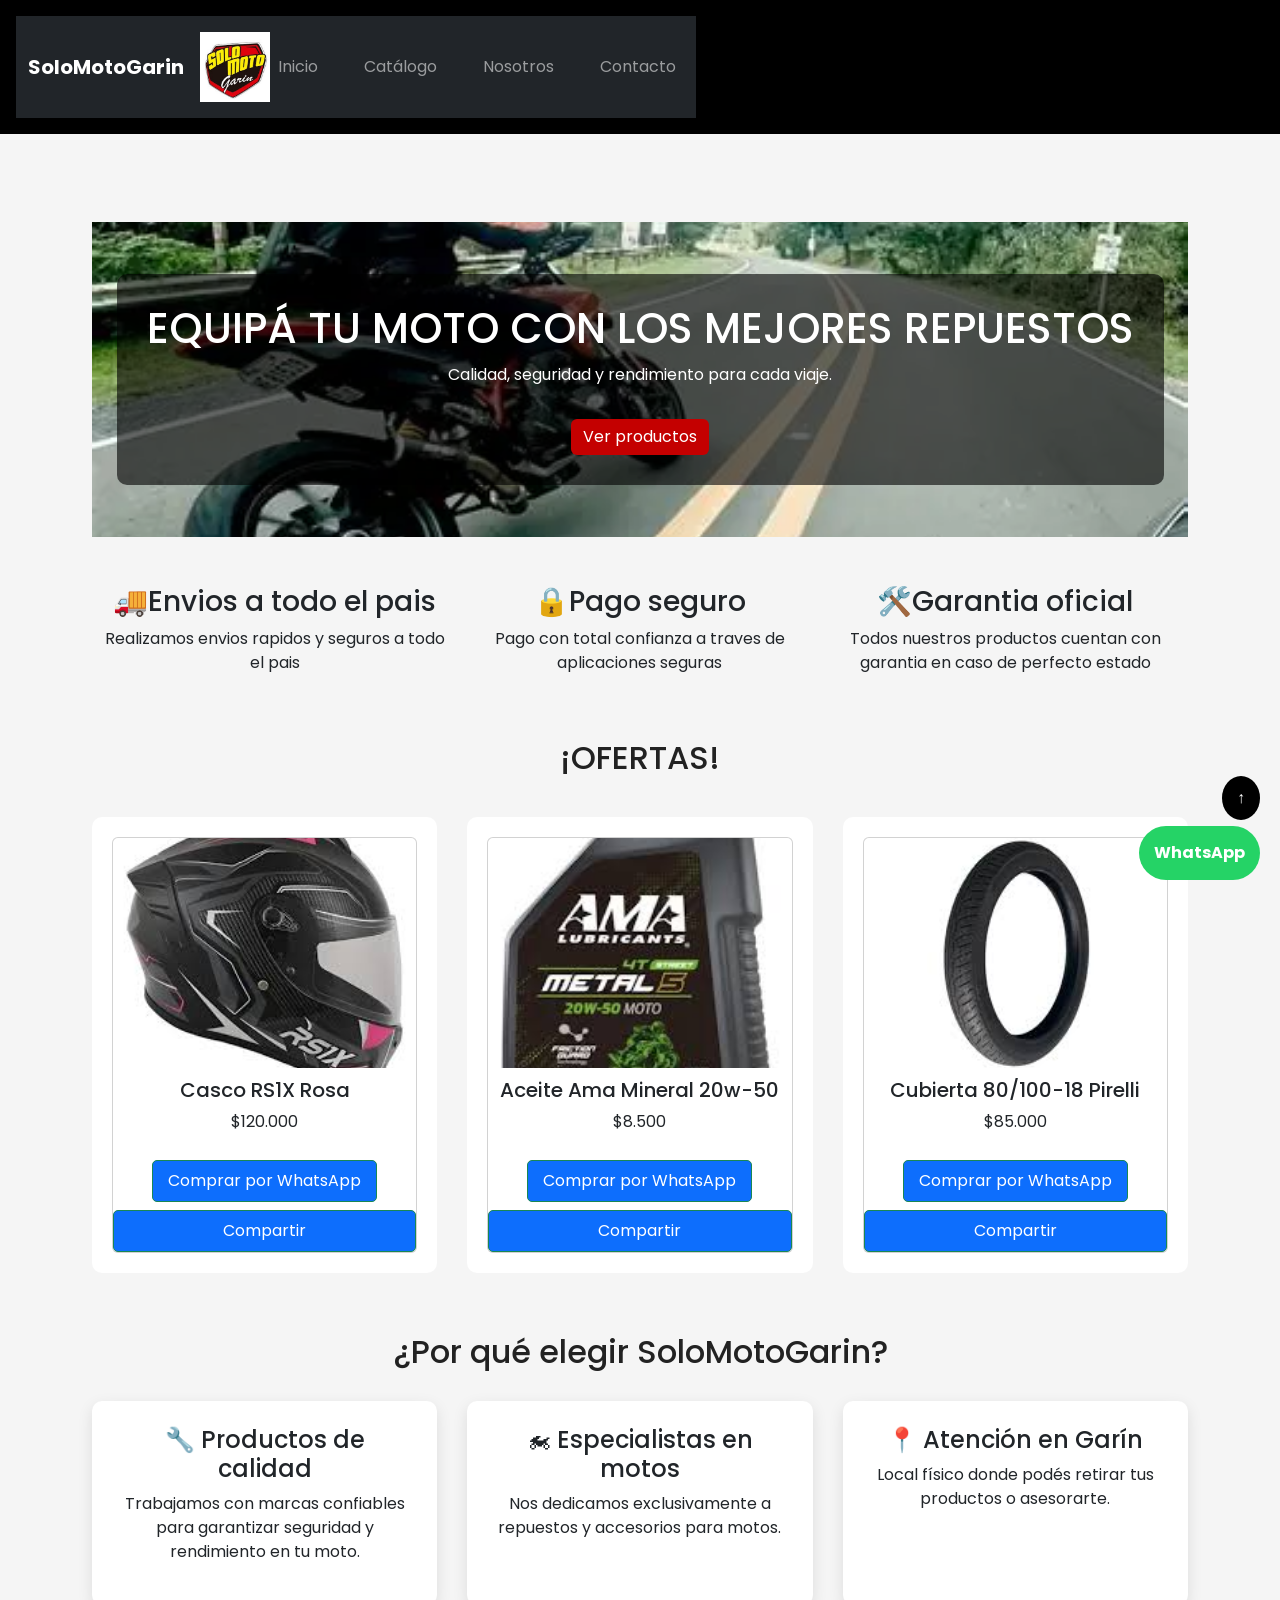
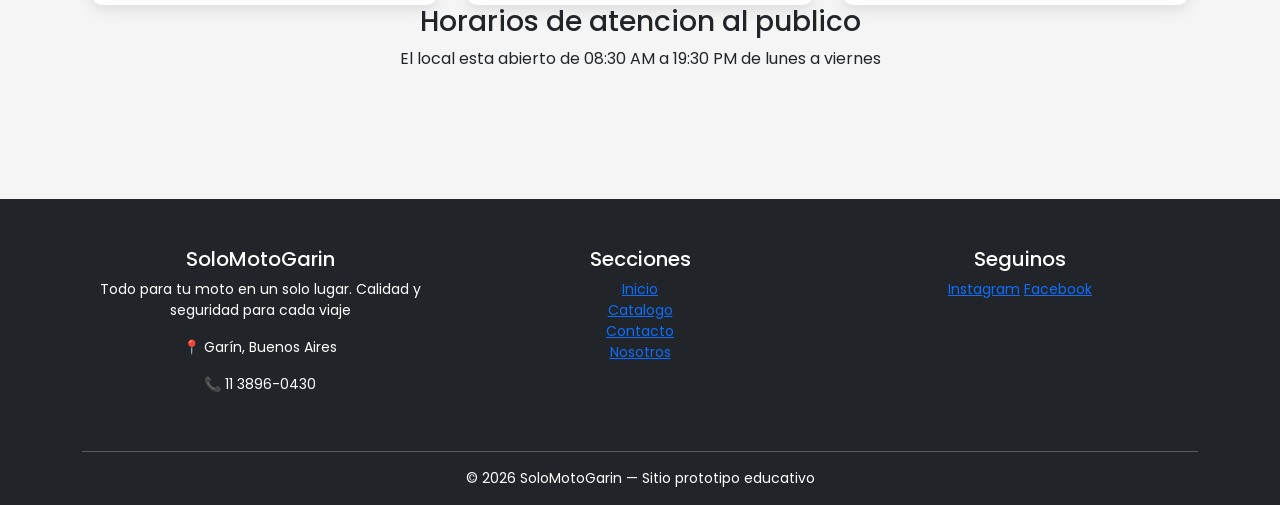
==== index.html @ 8ef8b7f5 "arreglos" ====
<!--parte principal de un html-->
<!DOCTYPE html>
<html lang="es">

<head>
    
    <meta charset="UTF-8">
    <meta name="viewport" content="width=device-width, initial-scale=1.0">
    
    <!--bootstrap-->
    <link href="https://cdn.jsdelivr.net/npm/bootstrap@5.3.2/dist/css/bootstrap.min.css" rel="stylesheet">
    
    <!--css propio-->
    <link rel="stylesheet" href="./css/styles.css">
    
    <!--nombre y logo del sitio-->
    <title>SoloMotoGarin</title>
    <link rel="icon" href="./img/logo.jfif">

    <!--estos comandos hacen que cuando alguien comparta el link se vean detalles de la pagina-->
    <meta property="og:title" content="SoloMotoGarin - Repuestos para motos">
    <meta property="og:description" content="Cascos, cubiertas, aceites y accesorios para motos">
    <meta property="og:image" content="https://nicolasguirin.github.io/solomotogarin-web/img/casco-rs11x.jfif">
    <meta property="og:url" content="https://nicolasguirin.github.io/solomotogarin-web/">
    <meta property="og:type" content="website">

    <link href="https://fonts.googleapis.com/css2?family=Poppins:wght@300;400;600&display=swap" rel="stylesheet">

</head>

<!--todo el contenido que va a estar dentro de la pagina, sacando las partes principales-->
<body>
    
    <!--barra principal de la pagina-->
    <header class="text-center p-3">
        
        <nav class="navbar navbar-expand-lg navbar-dark bg-dark">
            <div class="container">
                <a class="navbar-brand" href="./index.html">SoloMotoGarin</a>
                <img class="img-fluid my-2" id="logo"  src="./img/logo.jfif" alt="Logo de SoloMotoGarin">

                <button class="navbar-toggler" type="button" data-bs-toggle="collapse" data-bs-target="#menu">
                    <span class="navbar-toggler-icon"></span>
                </button>

                <div class="collapse navbar-collapse" id="menu">
                    <ul class="navbar-nav ms-auto">
                        <li class="nav-item"><a class="nav-link" href="./index.html">Inicio</a></li>
                        <li class="nav-item"><a class="nav-link" href="./pages/catalogo.html">Catálogo</a></li>
                        <li class="nav-item"><a class="nav-link" href="./pages/acercadenosotros.html">Nosotros</a></li>
                        <li class="nav-item"><a class="nav-link" href="./pages/contacto.html">Contacto</a></li>
                    </ul>
                </div>
            </div>
        </nav>

    </header>

    <!--la seccion interactiva, de mayor importancia-->
    <main>    
        
        <section class="container my-5 text-center">
        
            <!--una especie de banner para mayor estetica-->
            <section class="hero">

                <div class="hero-content text-center">
                    <!--texto dentro del banner-->
                    <h1>Equipá tu moto con los mejores repuestos</h1>
                    <p>Calidad, seguridad y rendimiento para cada viaje.</p>
                    <!--boton interactivo dentro del banner-->
                    <a href="./pages/catalogo.html" class="btn btn-primary mt-3">
                        Ver productos
                    </a>
                </div>

        </section>

        <!--leyes del comercio, si se podria decir asi-->
        <section class="beneficios py-5">
                    
            <div class="container">
                        
                <div class="row text-center">

                    <!--Beneficio 1-->
                    <article class="col-md-4">

                        <h3>🚚Envios a todo el pais</h3>
                        <p>Realizamos envios rapidos y seguros a todo el pais</p>

                    </article>

                    <!--Beneficio 2-->
                    <article class="col-md-4">

                        <h3>🔒Pago seguro</h3>
                        <p>Pago con total confianza a traves de aplicaciones seguras</p>

                    </article>

                    <!--Beneficio 3-->
                    <article class="col-md-4">

                        <h3>🛠️Garantia oficial</h3>
                        <p>Todos nuestros productos cuentan con garantia en caso de perfecto estado</p>

                    </article>

                 </div>

            </div>

        </section>

        <!--productos destacados del comercio-->
        <h2>¡OFERTAS!</h2>

        <div class="productos">

            <!--articulo 1-->
            <article class="producto">
                    
                <div class="card">
                    <!--imagen del producto-->
                    <img src="./img/casco.jfif" alt="Casco RS1X ROSA" loading="lazy">
                    
                    <div>
                        <!--nombre del producto-->
                        <h5>Casco RS1X Rosa</h5>
                        <!--precio del producto-->
                        <p>$120.000</p>
                        <!--boton para comprar-->
                        <a href="https://wa.me/5491138960430?text=Hola%20quiero%20comprar%20el%20casco%20RS11X" class="btn btn-success">Comprar por WhatsApp</a>
                        <a href="https://wa.me/?text=Mira este producto https://nicolasguirin.github.io/solomotogarin-web" class="btn btn-success w-100 mt-2">
                            Compartir
                        </a>
                    </div>
                    
                </div>

            </article>

            <!--Articulo 2-->
            <article class="producto">
                    
                <div class="card">
                    <img src="./img/aceite-ama.jfif" alt="aceite ama 20w-50" loading="lazy">
                    
                    <div>
                        <h5>Aceite Ama Mineral 20w-50</h5>
                        <p>$8.500</p>
                        <a href="https://wa.me/5491138960430?text=Hola%20quiero%20comprar%20el%20aceite%20Ama%20mineral%2020w-50" class="btn btn-success">Comprar por WhatsApp</a>
                        <a href="https://wa.me/?text=Mira este producto https://nicolasguirin.github.io/solomotogarin-web" class="btn btn-success w-100 mt-2">
                            Compartir
                        </a>    
                    </div>
                
                </div>

            </article>

            <!--Articulo 3-->
            <article class="producto">
                    
                <div class="card">
                    <img src="./img/cubierta-80-100-18-pirelli.jfif" alt="Cubierta 80/100-18 Pirelli" loading="lazy">
                    
                    <div>
                        <h5>Cubierta 80/100-18 Pirelli</h5>
                        <p>$85.000</p>
                        <a href="https://wa.me/5491138960430?text=Hola%20quiero%20comprar%20la%20cubierta%2080/100-18%20Pirelli" class="btn btn-success">Comprar por WhatsApp</a>
                        <a href="https://wa.me/?text=Mira este producto https://nicolasguirin.github.io/solomotogarin-web" class="btn btn-success w-100 mt-2">
                            Compartir
                        </a>                        
                    </div>

                </div>

            </article>

        </div>

        <section class="ventajas">

            <h2 class="text-center mb-4">¿Por qué elegir SoloMotoGarin?</h2>

            <div class="grid-ventajas">

                <div class="ventaja">
                    <h4>🔧 Productos de calidad</h4>
                    <p>Trabajamos con marcas confiables para garantizar seguridad y rendimiento en tu moto.</p>
                </div>

                <div class="ventaja"><h4>🏍 Especialistas en motos</h4>
                    <p>Nos dedicamos exclusivamente a repuestos y accesorios para motos.</p>
                </div>

                <div class="ventaja">

                    <h4>📍 Atención en Garín</h4>

                    <p>Local físico donde podés retirar tus productos o asesorarte.</p>

                </div>


            </div>


        </section>
            
        <!--seccion de texto-->
        <aside>

            <h3>Horarios de atencion al publico</h3>
            <p>El local esta abierto de 08:30 AM a 19:30 PM de lunes a viernes</p>
        
        </aside>
    
    </main>

    <!--pie de la pagina-->
    <footer class="bg-dark text-white pt-5 pb-3">

        <div class="container">

            <div class="row">

                <!--Marca-->
                <article class="col-md-4 mb-4">

                    <h5>SoloMotoGarin</h5>
                    <p>Todo para tu moto en un solo lugar. Calidad y seguridad para cada viaje</p>
                    <p>📍 Garín, Buenos Aires</p>
                    <p>📞 11 3896-0430</p>

                </article>

                <!--menu de navegacion en el pie de pagina-->
                <article class="col-md-4 mb-4">

                    <h5>Secciones</h5>
                    <ul class="list-unstyled">

                        <li><a href="./index.html" class="footer-link">Inicio</a></li>
                        <li><a href="./pages/catalogo.html" class="footer-link">Catalogo</a></li>
                        <li><a href="./pages/contacto.html" class="footer-link">Contacto</a></li>
                        <li><a href="./pages/acercadenosotros.html" class="footer-link">Nosotros</a></li>

                    </ul>

                </article>

                <!--Redes sociales-->
                <article class="col-md-4 mb-4">

                    <h5>Seguinos</h5>
                    <a href="https://www.instagram.com/solomotogarin/" class="footer-link" title="Visitar Instagram de SoloMotoGarin">Instagram</a>
                    <a href="https://www.facebook.com/SoloMotoGarin/" class="footer-link" title="Visitar Facebook de SoloMotoGarin">Facebook</a>

                </article>

            </div>

            <!--linea que separa el pie de pagina de los "derechos de autor", digamos de alguna forma-->
            <hr>

            <p class="text-center mb-0">© 2026 SoloMotoGarin — Sitio prototipo educativo</p>

        </div>

    </footer>

    <!--una biblioteca de animaciones-->
    <script src="https://cdn.jsdelivr.net/npm/bootstrap@5.3.2/dist/js/bootstrap.bundle.min.js"></script>

</body>

    <!--boton de whatsApp-->
    <a href="https://wa.me/5491138960430?text=Hola!%20Quiero%20consultar%20por%20productos" 
        style="position:fixed;bottom:20px;right:20px;background:#25D366;color:white;padding:15px;border-radius:50px;text-decoration:none;font-weight:bold;">
        WhatsApp
    </a>

    <!--flecha para volver al inicio-->
    <a href="#" style="position:fixed;bottom:80px;right:20px;background:black;color:white;padding:10px 15px;border-radius:50%;text-decoration:none;">
        ↑
    </a>

</html>
---- css/styles.css ----
*{
    margin:0;
    padding:0;
    box-sizing:border-box;
}

body{
    font-family:Arial, Helvetica, sans-serif;
    background:#f5f5f5;
}


/* HEADER */

header{
    display:flex;
    align-items:center;
    justify-content:space-between;
    padding:20px 60px;
    background:black;
    text-align: center;
}

#logo{
width:70px;
height:auto;
}


/* MENU */

nav ul{
    display:flex;
    gap:30px;
    list-style:none;
}

nav a{
    color:white;
    text-decoration:none;
    font-weight:bold;
}


/* HERO */

.hero {
    height: 35vh;
    background-image: url("../img/moto-en-ruta2.webp");
    background-size: cover;
    background-position: center;
    display: flex;
    align-items: center;
    justify-content: center;
    color: white;
    text-align: center;
}

.hero-content {
    background-color: rgba(0, 0, 0, 0.6);
    padding: 30px;
    border-radius: 10px;
}


/* CONTENEDOR */

main{
    max-width:1200px;
    margin:auto;
    padding:40px;
}


/* PRODUCTOS INICIO */

.productos{
    display:grid;
    grid-template-columns:repeat(3,1fr);
    gap:30px;
    margin-top:40px;
}

.producto{
    background:white;
    padding:20px;
    border-radius:10px;
    text-align:center;
}

.producto img{
    width:100%;
    height:200px;
    object-fit:cover;
    border-radius:10px;
}

.producto h5{
margin-top:10px;
}

.producto a{
display:inline-block;
margin-top:10px;
padding:8px 15px;
background:#0d6efd;
color:white;
text-decoration:none;
border-radius:5px;
}
/* CATALOGO */

.catalogo{
    display:grid;
    grid-template-columns:repeat(3,1fr);
    gap:30px;
}

.grid-productos{
display:grid;
grid-template-columns:repeat(3,1fr);
gap:30px;
margin-top:40px;
}

.grid-productos article{
max-width:300px;
margin:auto;
}

.catalogo img{
    width:100%;
    height:220px;
    object-fit:cover;
    border-radius:10px;
}


/* FORMULARIO */

form{
    max-width:500px;
    margin:auto;
    display:flex;
    flex-direction:column;
    gap:15px;
}

input, textarea{
    padding:10px;
    font-size:16px;
}


/* FOOTER */

footer{
    background:black;
    color:white;
    text-align:center;
    padding:20px;
    margin-top:40px;
    font-size:14px;
}


/* RESPONSIVE */

@media(max-width:768px){

.productos{
    grid-template-columns:1fr;
}

.catalogo{
    grid-template-columns:1fr;
}

.grid-productos{
grid-template-columns:1fr;
}

header{
    flex-direction:column;
    gap:10px;
}

}

aside{
    text-align: center;
}

.card img{
height:230px;
object-fit:cover;
}

h1{
color:white;
font-size:42px;
text-transform:uppercase;
}

img{
max-width:100%;
display:block;
}

.card{
transition: transform 0.3s ease, box-shadow 0.3s ease;
}

.card:hover{
transform: translateY(-5px);
box-shadow: 0 10px 20px rgba(0,0,0,0.2);
}

html{
scroll-behavior:smooth;
}

.card:hover{
transform: translateY(-5px);
}

.ventajas{
margin-top:60px;
}

.grid-ventajas{
display:grid;
grid-template-columns:repeat(3,1fr);
gap:30px;
margin-top:30px;
}

.ventaja{
background:white;
padding:25px;
border-radius:10px;
text-align:center;
box-shadow:0 5px 15px rgba(0,0,0,0.1);
}

.btn-primary{
background:#c40000;
border:none;
}

.btn-primary:hover{
background:#a30000;
}

h2{
color:#222;
}

footer{
background:#111;
}

body{
font-family:'Poppins', sans-serif;
}
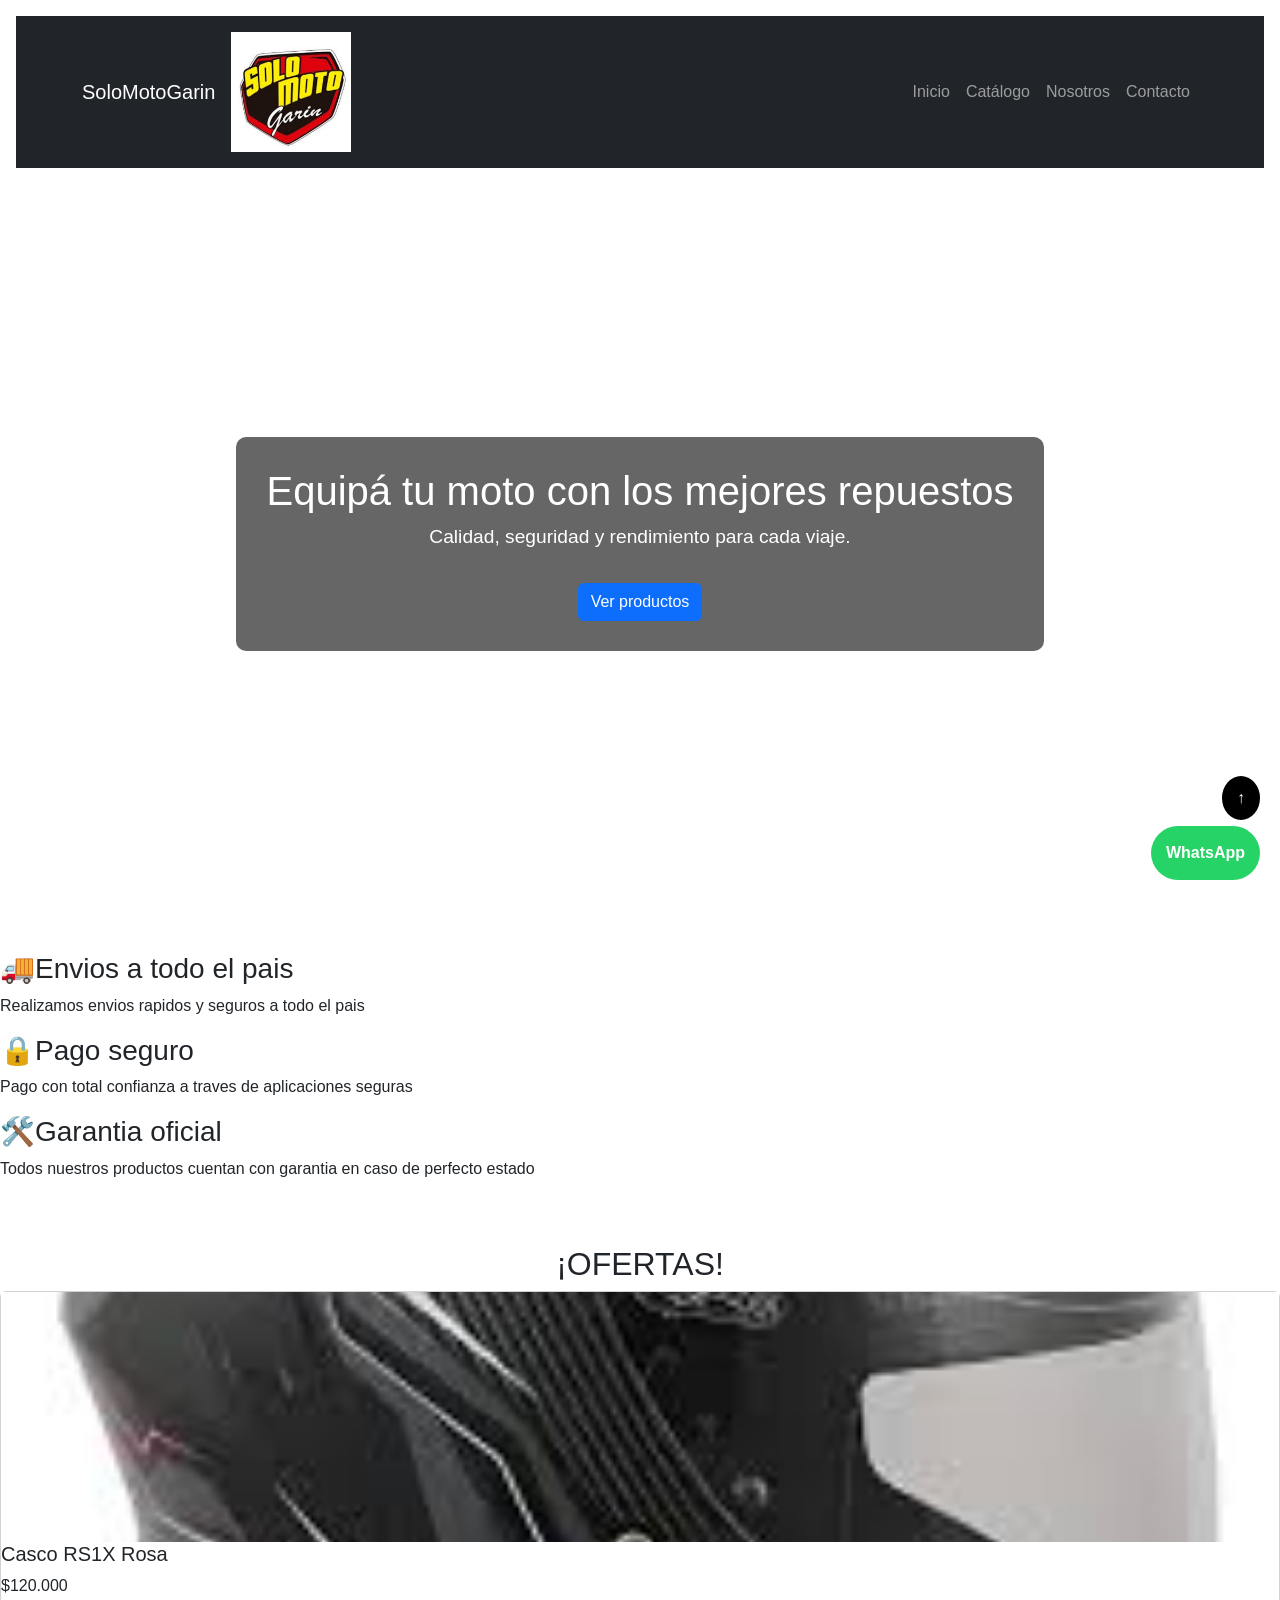
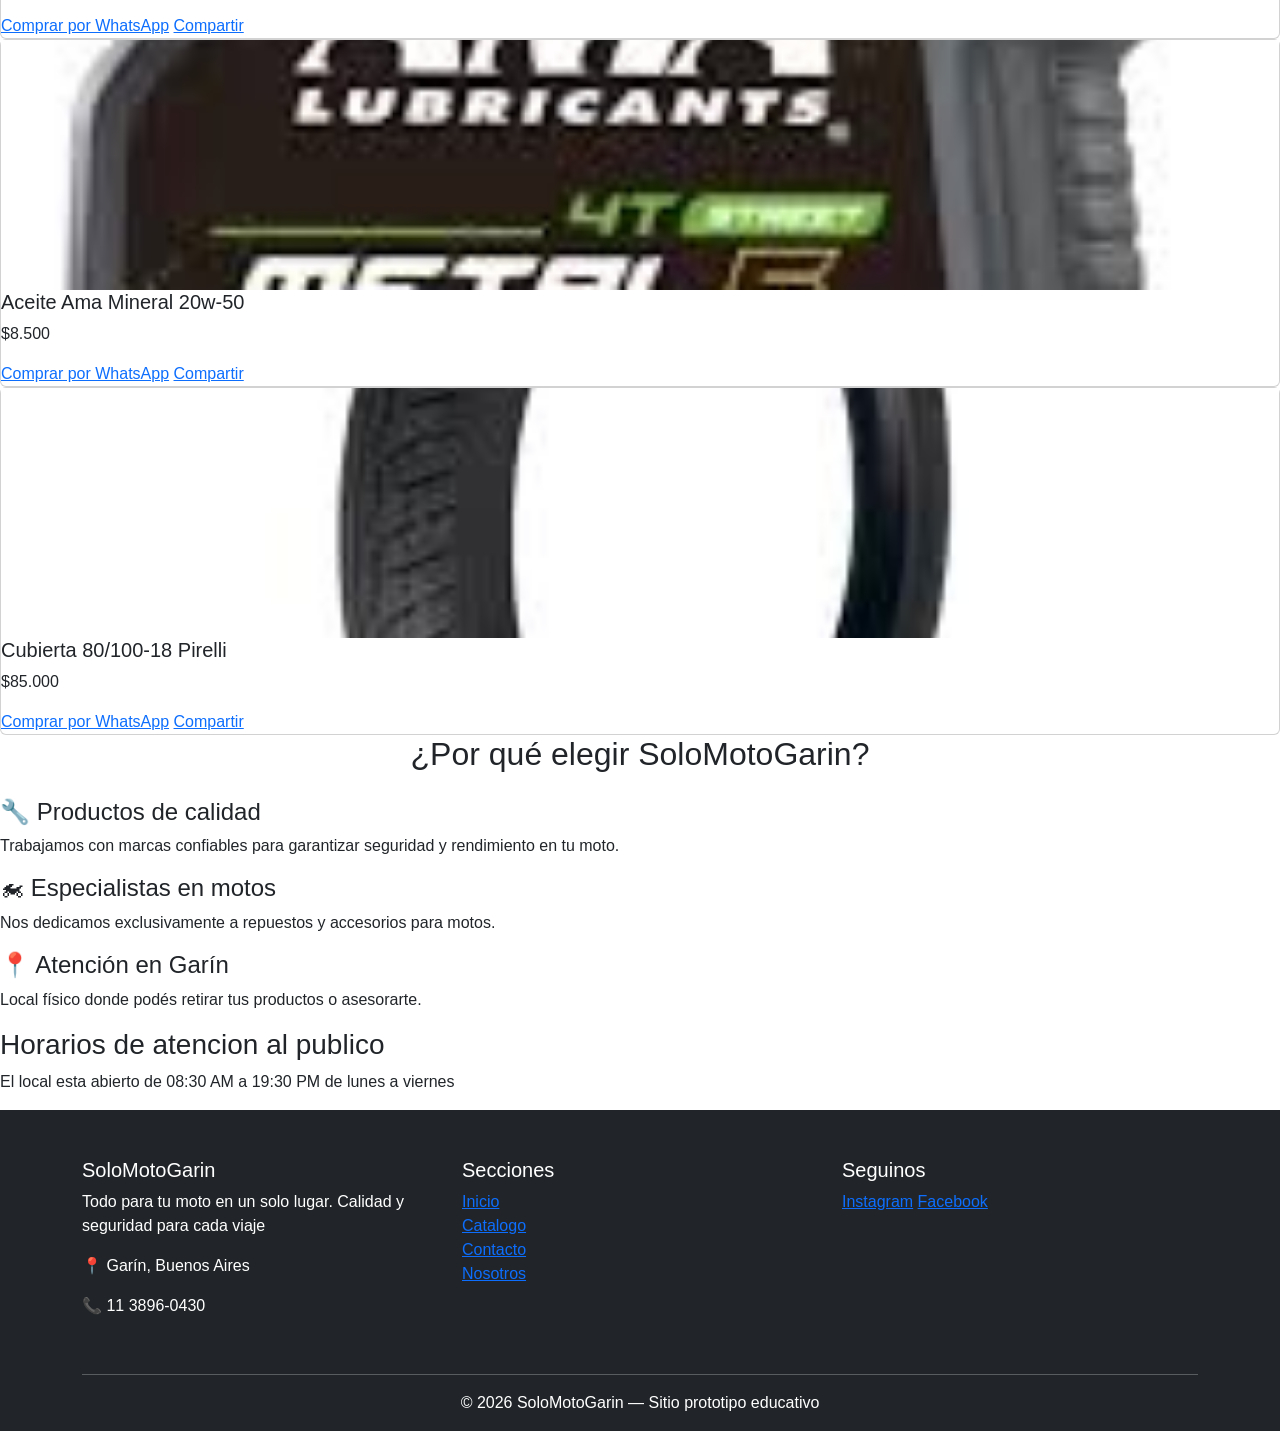
==== commit 7a5ad8e4: "fix bootstrap y css" ====
--- a/index.html
+++ b/index.html
@@ -11,7 +11,7 @@
     <link href="https://cdn.jsdelivr.net/npm/bootstrap@5.3.2/dist/css/bootstrap.min.css" rel="stylesheet">
     
     <!--css propio-->
-    <link rel="stylesheet" href="./css/styles.css">
+    <link rel="stylesheet" href="./scss/main.css">
     
     <!--nombre y logo del sitio-->
     <title>SoloMotoGarin</title>
@@ -59,7 +59,7 @@
     <!--la seccion interactiva, de mayor importancia-->
     <main>    
         
-        <section class="container my-5 text-center">
+        <section class="contenedor">
         
             <!--una especie de banner para mayor estetica-->
             <section class="hero">
@@ -79,12 +79,12 @@
         <!--leyes del comercio, si se podria decir asi-->
         <section class="beneficios py-5">
                     
-            <div class="container">
+            <div>
                         
-                <div class="row text-center">
+                <div class="grid-3">
 
                     <!--Beneficio 1-->
-                    <article class="col-md-4">
+                    <article>
 
                         <h3>🚚Envios a todo el pais</h3>
                         <p>Realizamos envios rapidos y seguros a todo el pais</p>
@@ -92,7 +92,7 @@
                     </article>
 
                     <!--Beneficio 2-->
-                    <article class="col-md-4">
+                    <article>
 
                         <h3>🔒Pago seguro</h3>
                         <p>Pago con total confianza a traves de aplicaciones seguras</p>
@@ -100,7 +100,7 @@
                     </article>
 
                     <!--Beneficio 3-->
-                    <article class="col-md-4">
+                    <article>
 
                         <h3>🛠️Garantia oficial</h3>
                         <p>Todos nuestros productos cuentan con garantia en caso de perfecto estado</p>
@@ -131,8 +131,8 @@
                         <!--precio del producto-->
                         <p>$120.000</p>
                         <!--boton para comprar-->
-                        <a href="https://wa.me/5491138960430?text=Hola%20quiero%20comprar%20el%20casco%20RS11X" class="btn btn-success">Comprar por WhatsApp</a>
-                        <a href="https://wa.me/?text=Mira este producto https://nicolasguirin.github.io/solomotogarin-web" class="btn btn-success w-100 mt-2">
+                        <a href="https://wa.me/5491138960430?text=Hola%20quiero%20comprar%20el%20casco%20RS11X" class="boton">Comprar por WhatsApp</a>
+                        <a href="https://wa.me/?text=Mira este producto https://nicolasguirin.github.io/solomotogarin-web" class="boton">
                             Compartir
                         </a>
                     </div>
@@ -150,8 +150,8 @@
                     <div>
                         <h5>Aceite Ama Mineral 20w-50</h5>
                         <p>$8.500</p>
-                        <a href="https://wa.me/5491138960430?text=Hola%20quiero%20comprar%20el%20aceite%20Ama%20mineral%2020w-50" class="btn btn-success">Comprar por WhatsApp</a>
-                        <a href="https://wa.me/?text=Mira este producto https://nicolasguirin.github.io/solomotogarin-web" class="btn btn-success w-100 mt-2">
+                        <a href="https://wa.me/5491138960430?text=Hola%20quiero%20comprar%20el%20aceite%20Ama%20mineral%2020w-50" class="boton">Comprar por WhatsApp</a>
+                        <a href="https://wa.me/?text=Mira este producto https://nicolasguirin.github.io/solomotogarin-web" class="boton">
                             Compartir
                         </a>    
                     </div>
@@ -169,8 +169,8 @@
                     <div>
                         <h5>Cubierta 80/100-18 Pirelli</h5>
                         <p>$85.000</p>
-                        <a href="https://wa.me/5491138960430?text=Hola%20quiero%20comprar%20la%20cubierta%2080/100-18%20Pirelli" class="btn btn-success">Comprar por WhatsApp</a>
-                        <a href="https://wa.me/?text=Mira este producto https://nicolasguirin.github.io/solomotogarin-web" class="btn btn-success w-100 mt-2">
+                        <a href="https://wa.me/5491138960430?text=Hola%20quiero%20comprar%20la%20cubierta%2080/100-18%20Pirelli" class="boton">Comprar por WhatsApp</a>
+                        <a href="https://wa.me/?text=Mira este producto https://nicolasguirin.github.io/solomotogarin-web" class="boton">
                             Compartir
                         </a>                        
                     </div>
--- a/scss/main.css
+++ b/scss/main.css
@@ -0,0 +1,64 @@
+@media (max-width: 768px) {
+  .hero {
+    height: auto;
+    padding: 60px 20px;
+  }
+}
+.hero {
+  height: 80vh;
+  background-size: cover;
+  background-position: center;
+  color: white;
+  display: flex;
+  justify-content: center;
+  align-items: center;
+  text-align: center;
+}
+.hero .hero-content {
+  background: rgba(0, 0, 0, 0.6);
+  padding: 30px;
+  border-radius: 10px;
+}
+.hero .hero-content h2 {
+  font-size: 2rem;
+}
+.hero .hero-content p {
+  font-size: 1.2rem;
+}
+
+.card {
+  transition: transform 0.3s ease;
+}
+.card:hover {
+  transform: scale(1.05);
+}
+.card img {
+  height: 250px;
+  -o-object-fit: cover;
+     object-fit: cover;
+}
+
+.footer {
+  font-size: 10px;
+}
+.footer a {
+  color: #ccc;
+  text-decoration: none;
+}
+.footer a:hover {
+  color: white;
+}
+
+body {
+  font-family: "Arial", sans-serif;
+}
+
+h2 {
+  text-align: center;
+}
+
+#logo {
+  display: block;
+  margin: 0 auto;
+  max-width: 120px;
+}/*# sourceMappingURL=main.css.map */
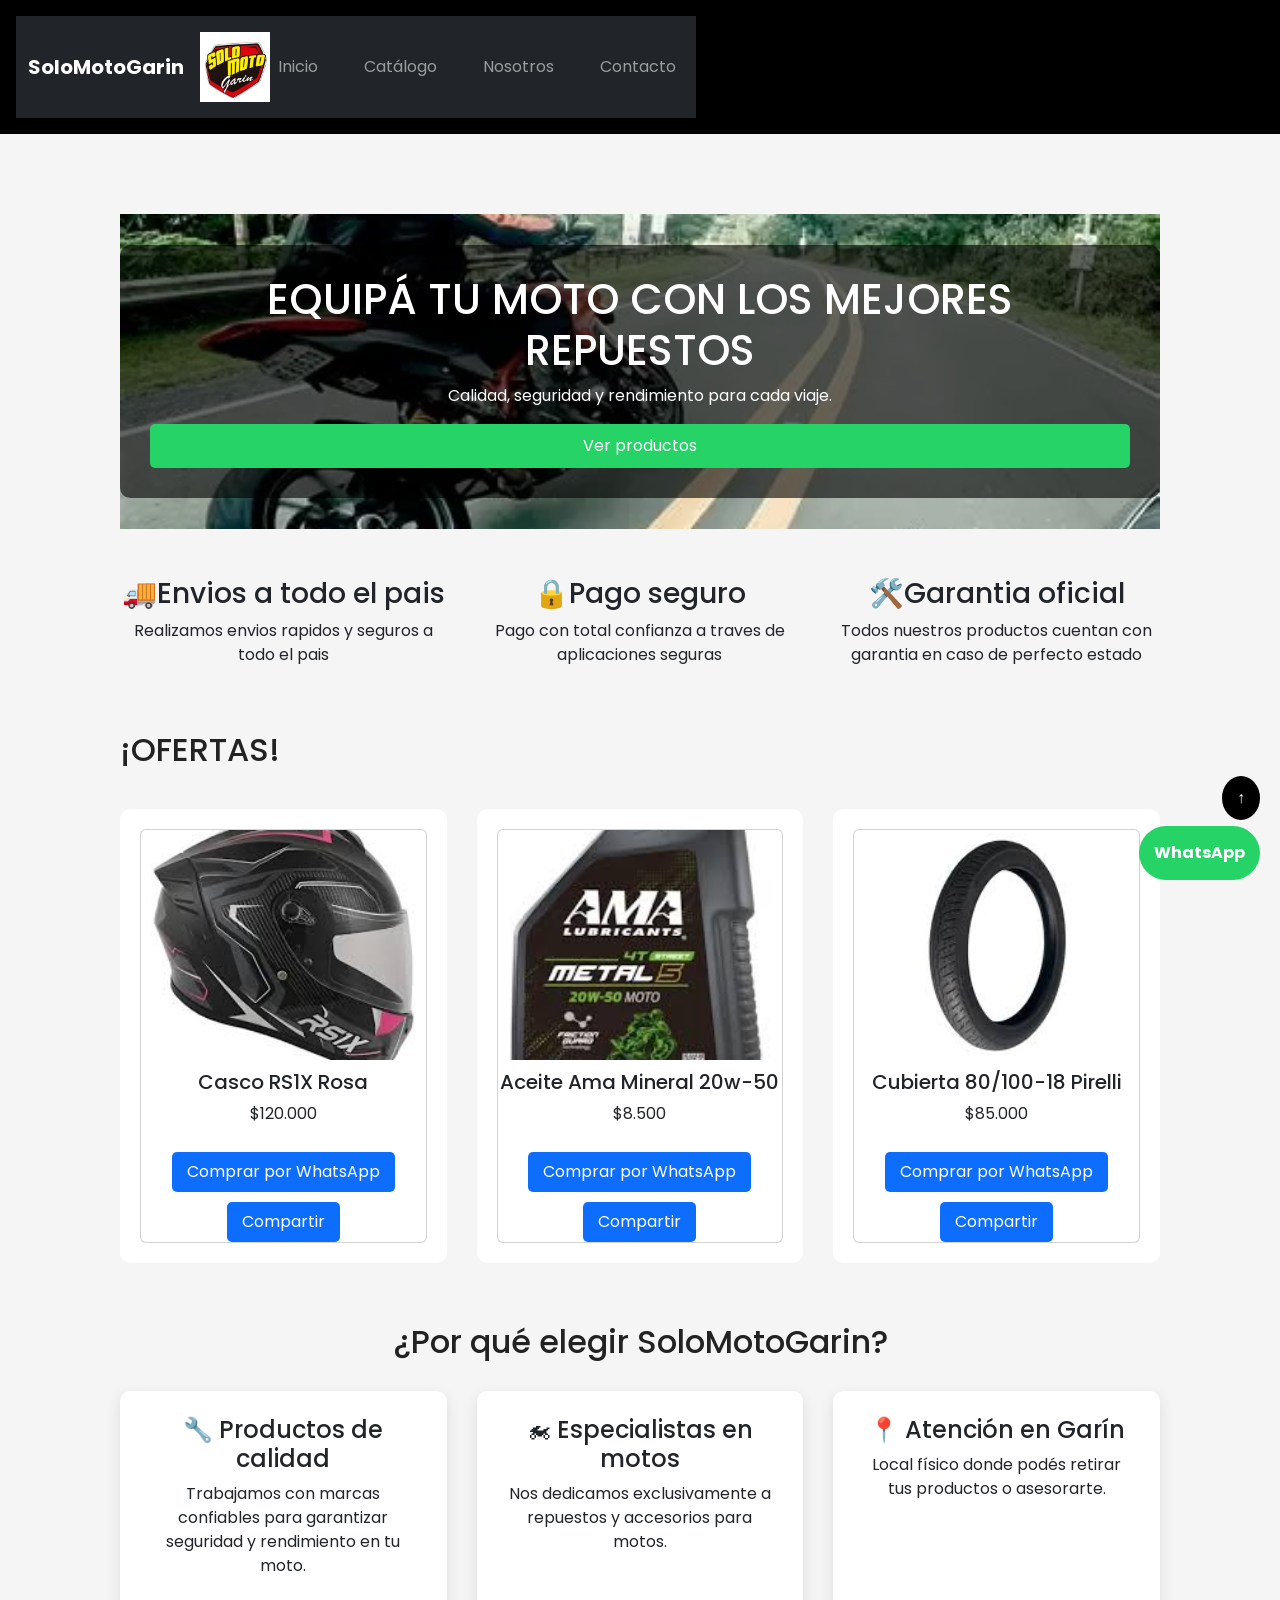
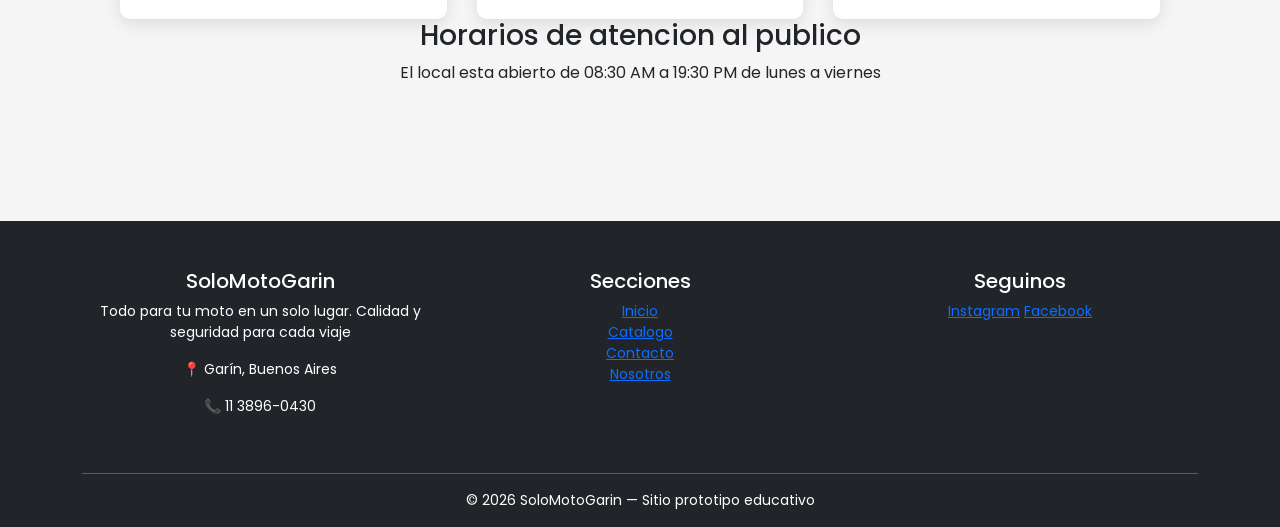
==== commit fb44251d: "fix bootstrap y css" ====
--- a/index.html
+++ b/index.html
@@ -11,7 +11,7 @@
     <link href="https://cdn.jsdelivr.net/npm/bootstrap@5.3.2/dist/css/bootstrap.min.css" rel="stylesheet">
     
     <!--css propio-->
-    <link rel="stylesheet" href="./scss/main.css">
+    <link rel="stylesheet" href="./css/styles.css">
     
     <!--nombre y logo del sitio-->
     <title>SoloMotoGarin</title>
@@ -69,7 +69,7 @@
                     <h1>Equipá tu moto con los mejores repuestos</h1>
                     <p>Calidad, seguridad y rendimiento para cada viaje.</p>
                     <!--boton interactivo dentro del banner-->
-                    <a href="./pages/catalogo.html" class="btn btn-primary mt-3">
+                    <a href="./pages/catalogo.html" class="boton">
                         Ver productos
                     </a>
                 </div>
--- a/css/styles.css
+++ b/css/styles.css
@@ -0,0 +1,285 @@
+*{
+    margin:0;
+    padding:0;
+    box-sizing:border-box;
+}
+
+body{
+    font-family:Arial, Helvetica, sans-serif;
+    background:#f5f5f5;
+}
+
+
+/* HEADER */
+
+header{
+    display:flex;
+    align-items:center;
+    justify-content:space-between;
+    padding:20px 60px;
+    background:black;
+    text-align: center;
+}
+
+#logo{
+width:70px;
+height:auto;
+}
+
+
+/* MENU */
+
+nav ul{
+    display:flex;
+    gap:30px;
+    list-style:none;
+}
+
+nav a{
+    color:white;
+    text-decoration:none;
+    font-weight:bold;
+}
+
+
+/* HERO */
+
+.hero {
+    height: 35vh;
+    background-image: url("../img/moto-en-ruta2.webp");
+    background-size: cover;
+    background-position: center;
+    display: flex;
+    align-items: center;
+    justify-content: center;
+    color: white;
+    text-align: center;
+}
+
+.hero-content {
+    background-color: rgba(0, 0, 0, 0.6);
+    padding: 30px;
+    border-radius: 10px;
+}
+
+
+/* CONTENEDOR */
+
+main{
+    max-width:1200px;
+    margin:auto;
+    padding:40px;
+}
+
+
+/* PRODUCTOS INICIO */
+
+.productos{
+    display:grid;
+    grid-template-columns:repeat(3,1fr);
+    gap:30px;
+    margin-top:40px;
+}
+
+.producto{
+    background:white;
+    padding:20px;
+    border-radius:10px;
+    text-align:center;
+}
+
+.producto img{
+    width:100%;
+    height:200px;
+    object-fit:cover;
+    border-radius:10px;
+}
+
+.producto h5{
+margin-top:10px;
+}
+
+.producto a{
+display:inline-block;
+margin-top:10px;
+padding:8px 15px;
+background:#0d6efd;
+color:white;
+text-decoration:none;
+border-radius:5px;
+}
+/* CATALOGO */
+
+.catalogo{
+    display:grid;
+    grid-template-columns:repeat(3,1fr);
+    gap:30px;
+}
+
+.grid-productos{
+display:grid;
+grid-template-columns:repeat(3,1fr);
+gap:30px;
+margin-top:40px;
+}
+
+.grid-productos article{
+max-width:300px;
+margin:auto;
+}
+
+.catalogo img{
+    width:100%;
+    height:220px;
+    object-fit:cover;
+    border-radius:10px;
+}
+
+
+/* FORMULARIO */
+
+form{
+    max-width:500px;
+    margin:auto;
+    display:flex;
+    flex-direction:column;
+    gap:15px;
+}
+
+input, textarea{
+    padding:10px;
+    font-size:16px;
+}
+
+
+/* FOOTER */
+
+footer{
+    background:black;
+    color:white;
+    text-align:center;
+    padding:20px;
+    margin-top:40px;
+    font-size:14px;
+}
+
+
+/* RESPONSIVE */
+
+@media(max-width:768px){
+
+.productos{
+    grid-template-columns:1fr;
+}
+
+.catalogo{
+    grid-template-columns:1fr;
+}
+
+.grid-productos{
+grid-template-columns:1fr;
+}
+
+header{
+    flex-direction:column;
+    gap:10px;
+}
+
+}
+
+aside{
+    text-align: center;
+}
+
+.card img{
+height:230px;
+object-fit:cover;
+}
+
+h1{
+color:white;
+font-size:42px;
+text-transform:uppercase;
+}
+
+img{
+max-width:100%;
+display:block;
+}
+
+.card{
+transition: transform 0.3s ease, box-shadow 0.3s ease;
+}
+
+.card:hover{
+transform: translateY(-5px);
+box-shadow: 0 10px 20px rgba(0,0,0,0.2);
+}
+
+html{
+scroll-behavior:smooth;
+}
+
+.ventajas{
+margin-top:60px;
+}
+
+.grid-ventajas{
+display:grid;
+grid-template-columns:repeat(3,1fr);
+gap:30px;
+margin-top:30px;
+}
+
+.ventaja{
+background:white;
+padding:25px;
+border-radius:10px;
+text-align:center;
+box-shadow:0 5px 15px rgba(0,0,0,0.1);
+}
+
+.btn-primary{
+background:#c40000;
+border:none;
+}
+
+.btn-primary:hover{
+background:#a30000;
+}
+
+h2{
+color:#222;
+}
+
+footer{
+background:#111;
+}
+
+body{
+font-family:'Poppins', sans-serif;
+}
+
+.contenedor{
+max-width:1200px;
+margin:auto;
+padding:40px;
+}
+
+.grid-3{
+display:grid;
+grid-template-columns:repeat(3,1fr);
+gap:30px;
+text-align:center;
+}
+
+.boton{
+display:block;
+background:#25D366;
+color:white;
+padding:10px;
+border-radius:5px;
+text-decoration:none;
+margin-top:10px;
+text-align:center;
+}
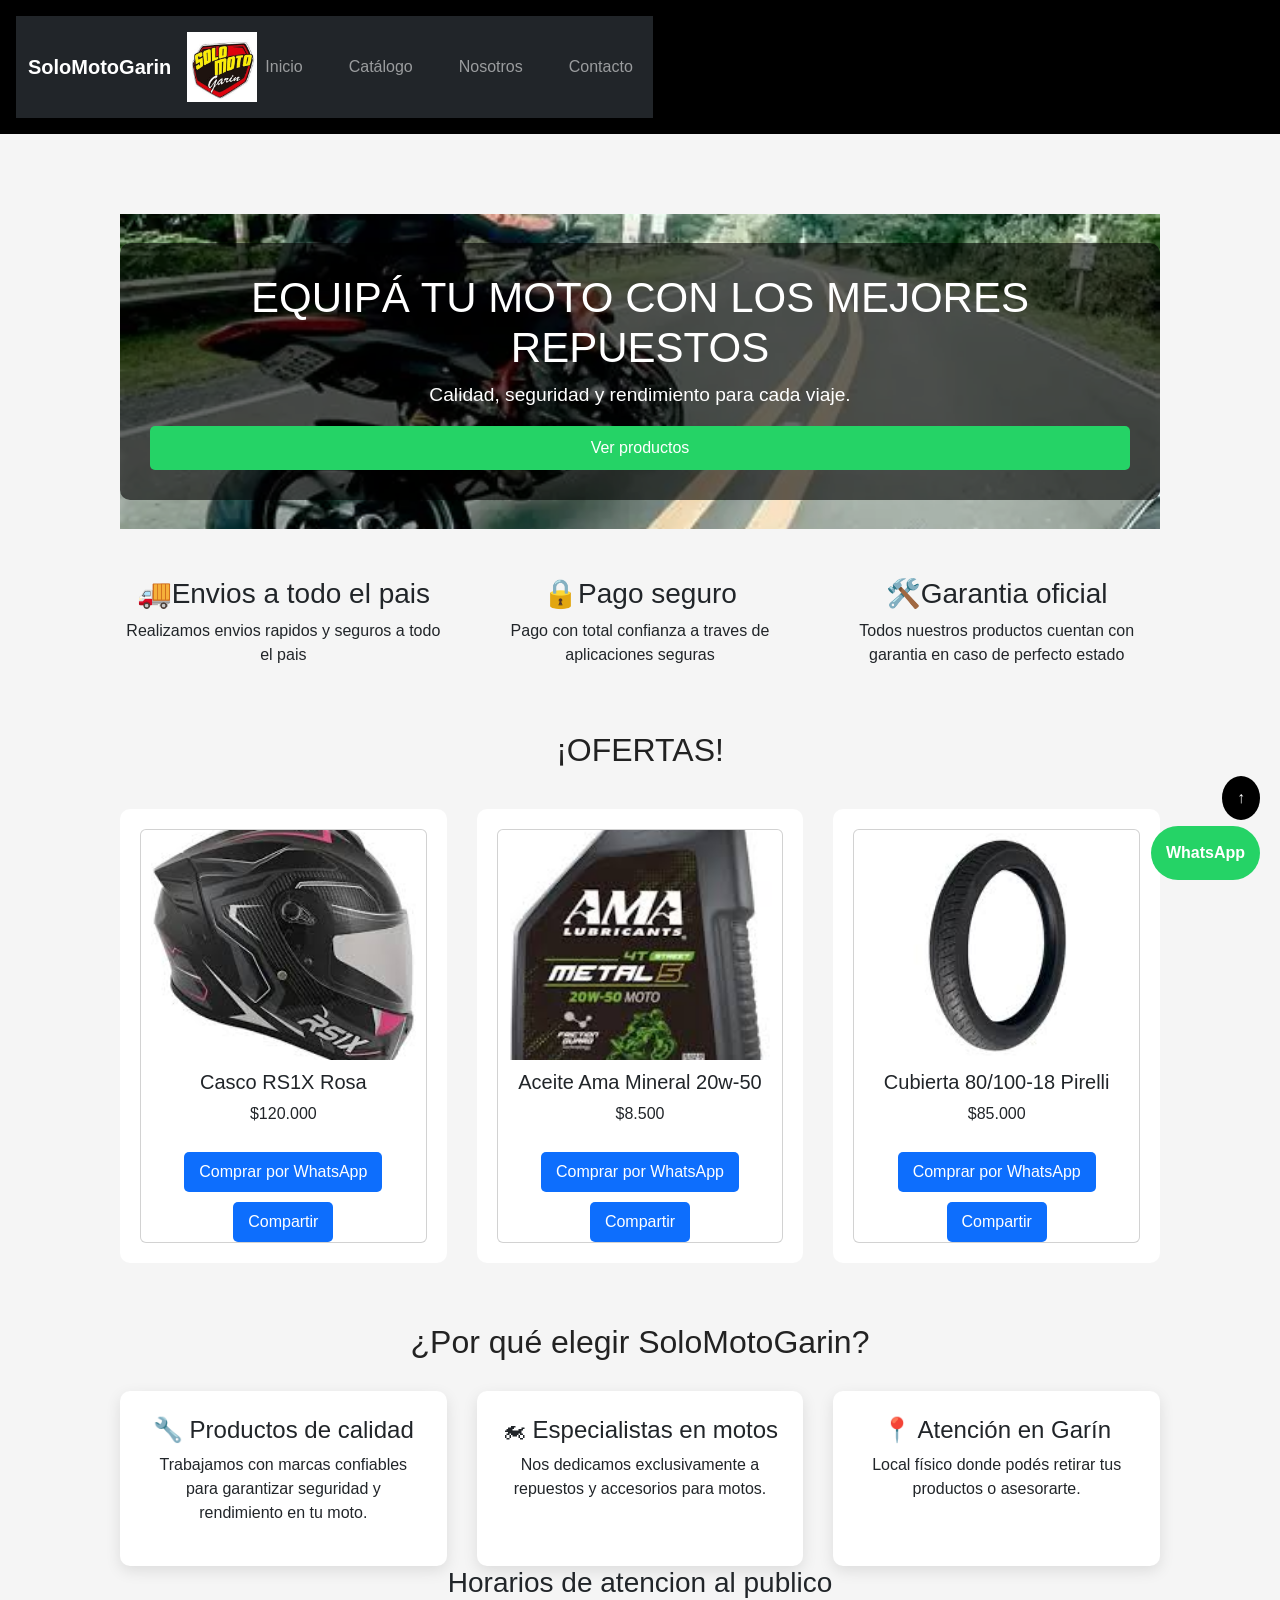
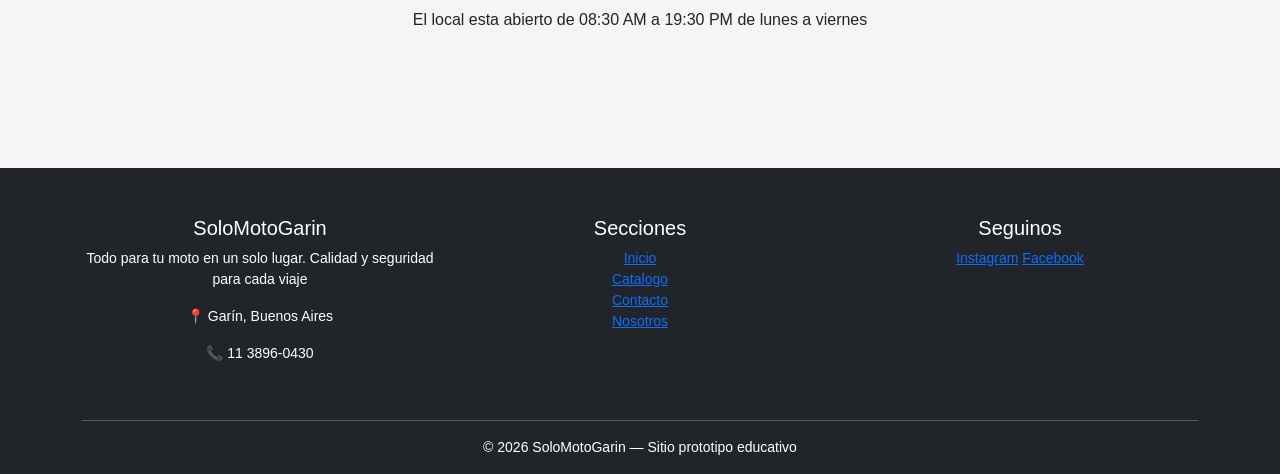
==== commit efe8a44d: "fix bootstrap y css" ====
--- a/index.html
+++ b/index.html
@@ -11,7 +11,7 @@
     <link href="https://cdn.jsdelivr.net/npm/bootstrap@5.3.2/dist/css/bootstrap.min.css" rel="stylesheet">
     
     <!--css propio-->
-    <link rel="stylesheet" href="./css/styles.css">
+    <link rel="stylesheet" href="./scss/main.css">
     
     <!--nombre y logo del sitio-->
     <title>SoloMotoGarin</title>
--- a/scss/main.css
+++ b/scss/main.css
@@ -0,0 +1,331 @@
+@media (max-width: 768px) {
+  .hero {
+    height: auto;
+    padding: 60px 20px;
+  }
+}
+.hero {
+  height: 80vh;
+  background-size: cover;
+  background-position: center;
+  color: white;
+  display: flex;
+  justify-content: center;
+  align-items: center;
+  text-align: center;
+}
+.hero .hero-content {
+  background: rgba(0, 0, 0, 0.6);
+  padding: 30px;
+  border-radius: 10px;
+}
+.hero .hero-content h2 {
+  font-size: 2rem;
+}
+.hero .hero-content p {
+  font-size: 1.2rem;
+}
+
+.card {
+  transition: transform 0.3s ease;
+}
+.card:hover {
+  transform: scale(1.05);
+}
+.card img {
+  height: 250px;
+  -o-object-fit: cover;
+     object-fit: cover;
+}
+
+.footer {
+  font-size: 10px;
+}
+.footer a {
+  color: #ccc;
+  text-decoration: none;
+}
+.footer a:hover {
+  color: white;
+}
+
+* {
+  margin: 0;
+  padding: 0;
+  box-sizing: border-box;
+}
+
+body {
+  font-family: Arial, Helvetica, sans-serif;
+  background: #f5f5f5;
+}
+
+/* HEADER */
+header {
+  display: flex;
+  align-items: center;
+  justify-content: space-between;
+  padding: 20px 60px;
+  background: black;
+  text-align: center;
+}
+
+#logo {
+  width: 70px;
+  height: auto;
+}
+
+/* MENU */
+nav ul {
+  display: flex;
+  gap: 30px;
+  list-style: none;
+}
+
+nav a {
+  color: white;
+  text-decoration: none;
+  font-weight: bold;
+}
+
+/* HERO */
+.hero {
+  height: 35vh;
+  background-image: url("../img/moto-en-ruta2.webp");
+  background-size: cover;
+  background-position: center;
+  display: flex;
+  align-items: center;
+  justify-content: center;
+  color: white;
+  text-align: center;
+}
+
+.hero-content {
+  background-color: rgba(0, 0, 0, 0.6);
+  padding: 30px;
+  border-radius: 10px;
+}
+
+/* CONTENEDOR */
+main {
+  max-width: 1200px;
+  margin: auto;
+  padding: 40px;
+}
+
+/* PRODUCTOS INICIO */
+.productos {
+  display: grid;
+  grid-template-columns: repeat(3, 1fr);
+  gap: 30px;
+  margin-top: 40px;
+}
+
+.producto {
+  background: white;
+  padding: 20px;
+  border-radius: 10px;
+  text-align: center;
+}
+
+.producto img {
+  width: 100%;
+  height: 200px;
+  -o-object-fit: cover;
+     object-fit: cover;
+  border-radius: 10px;
+}
+
+.producto h5 {
+  margin-top: 10px;
+}
+
+.producto a {
+  display: inline-block;
+  margin-top: 10px;
+  padding: 8px 15px;
+  background: #0d6efd;
+  color: white;
+  text-decoration: none;
+  border-radius: 5px;
+}
+
+/* CATALOGO */
+.catalogo {
+  display: grid;
+  grid-template-columns: repeat(3, 1fr);
+  gap: 30px;
+}
+
+.grid-productos {
+  display: grid;
+  grid-template-columns: repeat(3, 1fr);
+  gap: 30px;
+  margin-top: 40px;
+}
+
+.grid-productos article {
+  max-width: 300px;
+  margin: auto;
+}
+
+.catalogo img {
+  width: 100%;
+  height: 220px;
+  -o-object-fit: cover;
+     object-fit: cover;
+  border-radius: 10px;
+}
+
+/* FORMULARIO */
+form {
+  max-width: 500px;
+  margin: auto;
+  display: flex;
+  flex-direction: column;
+  gap: 15px;
+}
+
+input, textarea {
+  padding: 10px;
+  font-size: 16px;
+}
+
+/* FOOTER */
+footer {
+  background: black;
+  color: white;
+  text-align: center;
+  padding: 20px;
+  margin-top: 40px;
+  font-size: 14px;
+}
+
+/* RESPONSIVE */
+@media (max-width: 768px) {
+  .productos {
+    grid-template-columns: 1fr;
+  }
+  .catalogo {
+    grid-template-columns: 1fr;
+  }
+  .grid-productos {
+    grid-template-columns: 1fr;
+  }
+  header {
+    flex-direction: column;
+    gap: 10px;
+  }
+}
+aside {
+  text-align: center;
+}
+
+.card img {
+  height: 230px;
+  -o-object-fit: cover;
+     object-fit: cover;
+}
+
+h1 {
+  color: white;
+  font-size: 42px;
+  text-transform: uppercase;
+}
+
+img {
+  max-width: 100%;
+  display: block;
+}
+
+.card {
+  transition: transform 0.3s ease, box-shadow 0.3s ease;
+}
+
+.card:hover {
+  transform: translateY(-5px);
+  box-shadow: 0 10px 20px rgba(0, 0, 0, 0.2);
+}
+
+html {
+  scroll-behavior: smooth;
+}
+
+.ventajas {
+  margin-top: 60px;
+}
+
+.grid-ventajas {
+  display: grid;
+  grid-template-columns: repeat(3, 1fr);
+  gap: 30px;
+  margin-top: 30px;
+}
+
+.ventaja {
+  background: white;
+  padding: 25px;
+  border-radius: 10px;
+  text-align: center;
+  box-shadow: 0 5px 15px rgba(0, 0, 0, 0.1);
+}
+
+.btn-primary {
+  background: #c40000;
+  border: none;
+}
+
+.btn-primary:hover {
+  background: #a30000;
+}
+
+h2 {
+  color: #222;
+}
+
+footer {
+  background: #111;
+}
+
+body {
+  font-family: "Poppins", sans-serif;
+}
+
+.contenedor {
+  max-width: 1200px;
+  margin: auto;
+  padding: 40px;
+}
+
+.grid-3 {
+  display: grid;
+  grid-template-columns: repeat(3, 1fr);
+  gap: 30px;
+  text-align: center;
+}
+
+.boton {
+  display: block;
+  background: #25D366;
+  color: white;
+  padding: 10px;
+  border-radius: 5px;
+  text-decoration: none;
+  margin-top: 10px;
+  text-align: center;
+}
+
+body {
+  font-family: "Arial", sans-serif;
+}
+
+h2 {
+  text-align: center;
+}
+
+#logo {
+  display: block;
+  margin: 0 auto;
+  max-width: 120px;
+}/*# sourceMappingURL=main.css.map */
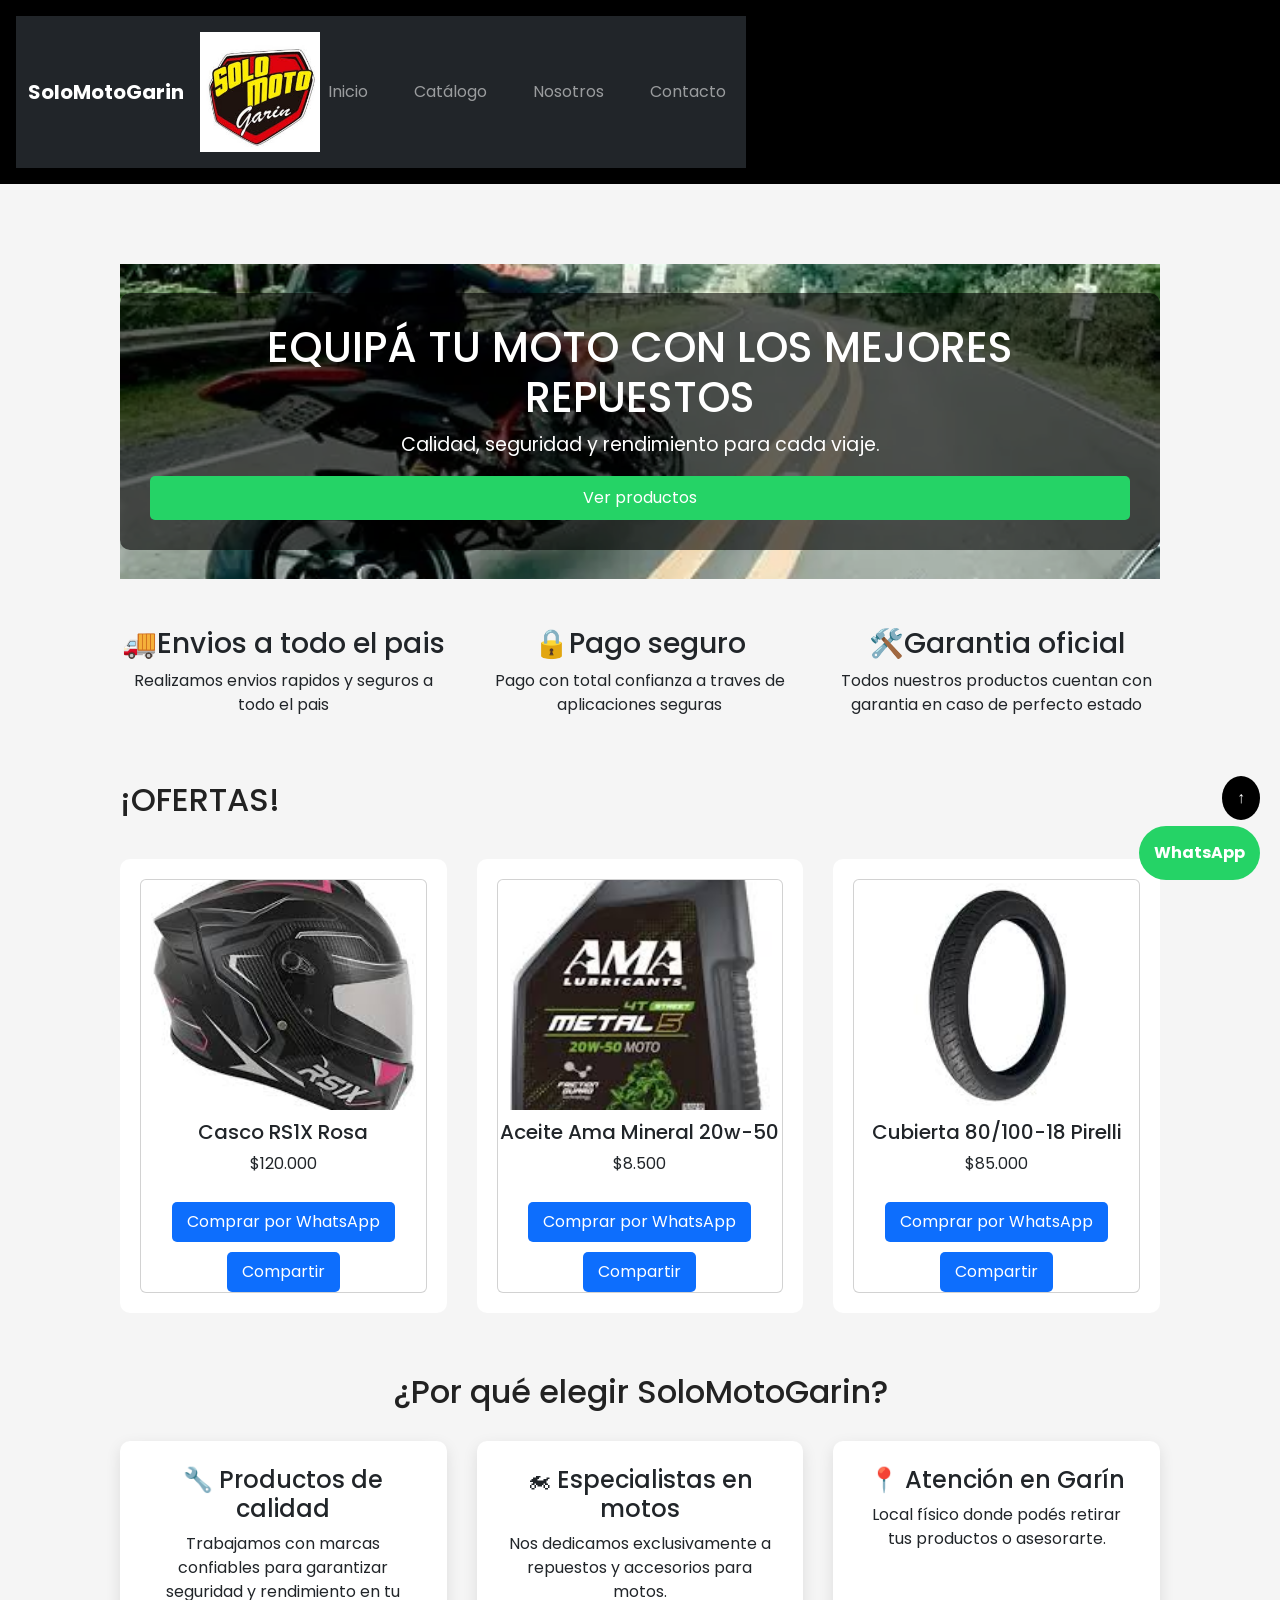
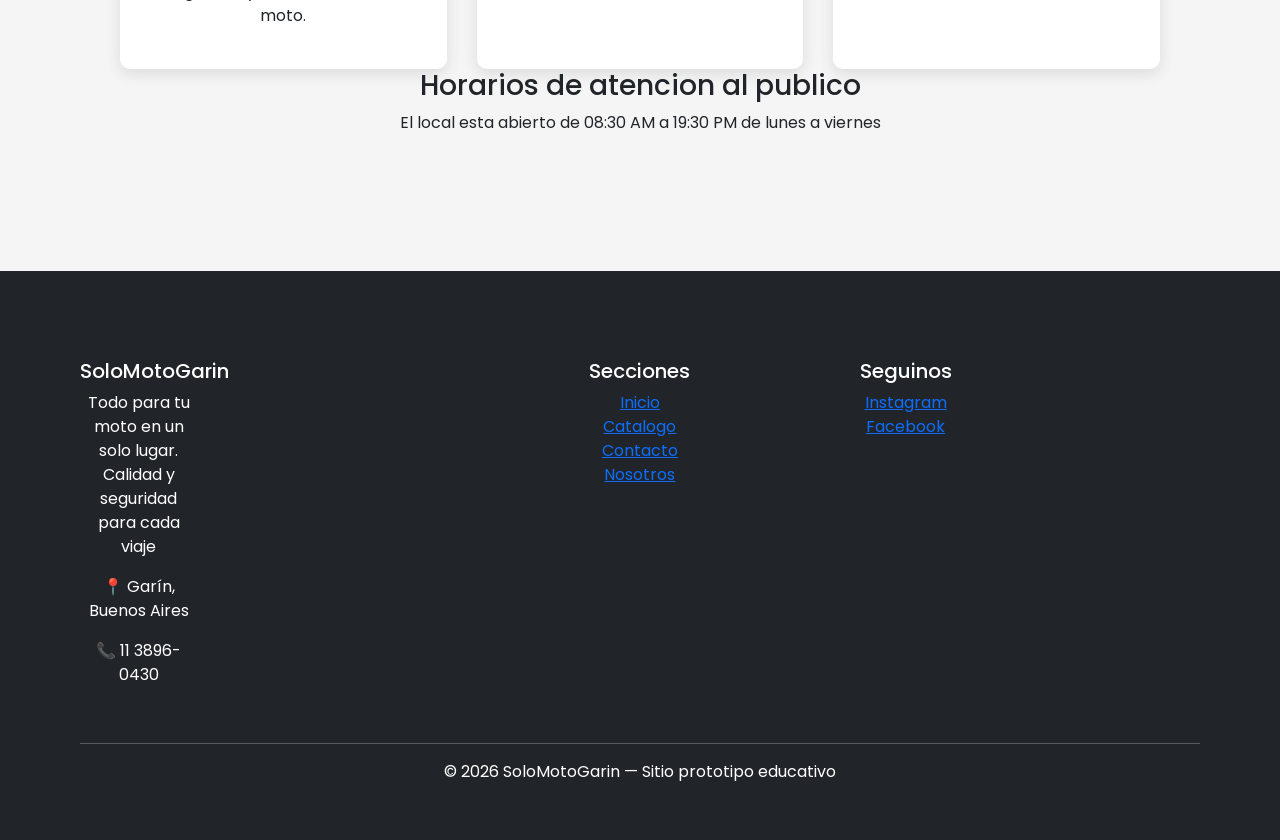
==== commit 76b5a321: "arreglos css" ====
--- a/index.html
+++ b/index.html
@@ -11,7 +11,7 @@
     <link href="https://cdn.jsdelivr.net/npm/bootstrap@5.3.2/dist/css/bootstrap.min.css" rel="stylesheet">
     
     <!--css propio-->
-    <link rel="stylesheet" href="./scss/main.css">
+    <link rel="stylesheet" href="./css/main.css">
     
     <!--nombre y logo del sitio-->
     <title>SoloMotoGarin</title>
@@ -223,9 +223,9 @@
     <!--pie de la pagina-->
     <footer class="bg-dark text-white pt-5 pb-3">
 
-        <div class="container">
-
-            <div class="row">
+        <div class="contenedor">
+
+            <div class="grid-3">
 
                 <!--Marca-->
                 <article class="col-md-4 mb-4">
@@ -238,7 +238,7 @@
                 </article>
 
                 <!--menu de navegacion en el pie de pagina-->
-                <article class="col-md-4 mb-4">
+                <article>
 
                     <h5>Secciones</h5>
                     <ul class="list-unstyled">
--- a/css/main.css
+++ b/css/main.css
@@ -0,0 +1,300 @@
+@media (max-width: 768px) {
+  .hero {
+    height: auto;
+    padding: 60px 20px;
+  }
+}
+
+.hero .hero-content h2 {
+  font-size: 2rem;
+}
+
+.hero .hero-content p {
+  font-size: 1.2rem;
+}
+
+.card {
+  transition: transform 0.3s ease;
+}
+.card:hover {
+  transform: translateY(-5px);
+  box-shadow: 0 10px 20px rgba(0, 0, 0, 0.2);
+}
+.card img {
+  height: 250px;
+  -o-object-fit: cover;
+     object-fit: cover;
+}
+
+.footer {
+  font-size: 10px;
+}
+.footer a {
+  color: #ccc;
+  text-decoration: none;
+}
+.footer a:hover {
+  color: white;
+}
+
+/* PRODUCTOS */
+
+.productos {
+  display: grid;
+  grid-template-columns: repeat(auto-fit, minmax(250px, 1fr));
+  gap: 30px;
+  margin-top: 40px;
+}
+
+/* GRID CATALOGO */
+
+.grid-productos {
+  display: grid;
+  grid-template-columns: repeat(auto-fit, minmax(250px, 1fr));
+  gap: 30px;
+  margin-top: 40px;
+}
+
+/* FOOTER */
+footer {
+  background: #111;
+  color: white;
+  text-align: center;
+  padding: 20px;
+  margin-top: 40px;
+}
+
+/* VENTAJAS */
+.grid-ventajas {
+  display: grid;
+  grid-template-columns: repeat(auto-fit, minmax(250px, 1fr));
+  gap: 30px;
+  margin-top: 30px;
+}
+
+.ventaja {
+  background: white;
+  padding: 25px;
+  border-radius: 10px;
+  text-align: center;
+  box-shadow: 0 5px 15px rgba(0, 0, 0, 0.1);
+}
+
+* {
+  margin: 0;
+  padding: 0;
+  box-sizing: border-box;
+}
+
+body {
+  font-family: "Poppins", sans-serif;
+  background: #f5f5f5;
+}
+
+/* HEADER */
+header {
+  display: flex;
+  align-items: center;
+  justify-content: space-between;
+  padding: 20px 60px;
+  background: black;
+  text-align: center;
+}
+
+/* MENU */
+nav ul {
+  display: flex;
+  gap: 30px;
+  list-style: none;
+}
+
+nav a {
+  color: white;
+  text-decoration: none;
+  font-weight: bold;
+}
+
+/* HERO */
+.hero {
+  height: 35vh;
+  background-image: url("../img/moto-en-ruta2.webp");
+  background-size: cover;
+  background-position: center;
+  display: flex;
+  align-items: center;
+  justify-content: center;
+  color: white;
+  text-align: center;
+}
+
+.hero-content {
+  background-color: rgba(0, 0, 0, 0.6);
+  padding: 30px;
+  border-radius: 10px;
+}
+
+/* CONTENEDOR */
+main {
+  max-width: 1200px;
+  margin: auto;
+  padding: 40px;
+}
+
+/* PRODUCTOS INICIO */
+
+.producto {
+  background: white;
+  padding: 20px;
+  border-radius: 10px;
+  text-align: center;
+
+  display: flex;
+  flex-direction: column;
+  justify-content: space-between;
+  height: 100%;
+}
+
+.producto img {
+  width: 100%;
+  height: 200px;
+  -o-object-fit: cover;
+     object-fit: cover;
+  border-radius: 10px;
+}
+
+.producto h5 {
+  margin-top: 10px;
+}
+
+.producto a {
+  display: inline-block;
+  margin-top: 10px;
+  padding: 8px 15px;
+  background: #0d6efd;
+  color: white;
+  text-decoration: none;
+  border-radius: 5px;
+}
+
+.grid-productos article {
+  display: flex;
+}
+
+.catalogo img {
+  width: 100%;
+  height: 220px;
+  -o-object-fit: cover;
+     object-fit: cover;
+  border-radius: 10px;
+}
+
+/* FORMULARIO */
+form {
+  max-width: 500px;
+  margin: auto;
+  display: flex;
+  flex-direction: column;
+  gap: 15px;
+}
+
+input, textarea {
+  padding: 10px;
+  font-size: 16px;
+}
+
+/* RESPONSIVE */
+@media (max-width: 768px) {
+  .productos {
+    grid-template-columns: 1fr;
+  }
+  .catalogo {
+    grid-template-columns: 1fr;
+  }
+  .grid-productos {
+    grid-template-columns: 1fr;
+  }
+  header {
+    flex-direction: column;
+    gap: 10px;
+  }
+}
+aside {
+  text-align: center;
+}
+
+.card img {
+  height: 230px;
+  -o-object-fit: cover;
+     object-fit: cover;
+}
+
+h1 {
+  color: white;
+  font-size: 42px;
+  text-transform: uppercase;
+}
+
+img {
+  max-width: 100%;
+  display: block;
+}
+
+.card {
+  transition: transform 0.3s ease, box-shadow 0.3s ease;
+}
+
+.card:hover {
+  transform: translateY(-5px);
+  box-shadow: 0 10px 20px rgba(0, 0, 0, 0.2);
+}
+
+html {
+  scroll-behavior: smooth;
+}
+
+.ventajas {
+  margin-top: 60px;
+}
+
+.btn-primary {
+  background: #c40000;
+  border: none;
+}
+
+.btn-primary:hover {
+  background: #a30000;
+}
+
+h2 {
+  color: #222;
+}
+
+.contenedor {
+  max-width: 1200px;
+  margin: auto;
+  padding: 40px;
+}
+
+.grid-3 {
+  display: grid;
+  grid-template-columns: repeat(3, 1fr);
+  gap: 30px;
+  text-align: center;
+}
+
+.boton {
+  display: block;
+  background: #25D366;
+  color: white;
+  padding: 10px;
+  border-radius: 5px;
+  text-decoration: none;
+  margin-top: 10px;
+  text-align: center;
+}
+
+#logo {
+  display: block;
+  margin: 0 auto;
+  max-width: 120px;
+}
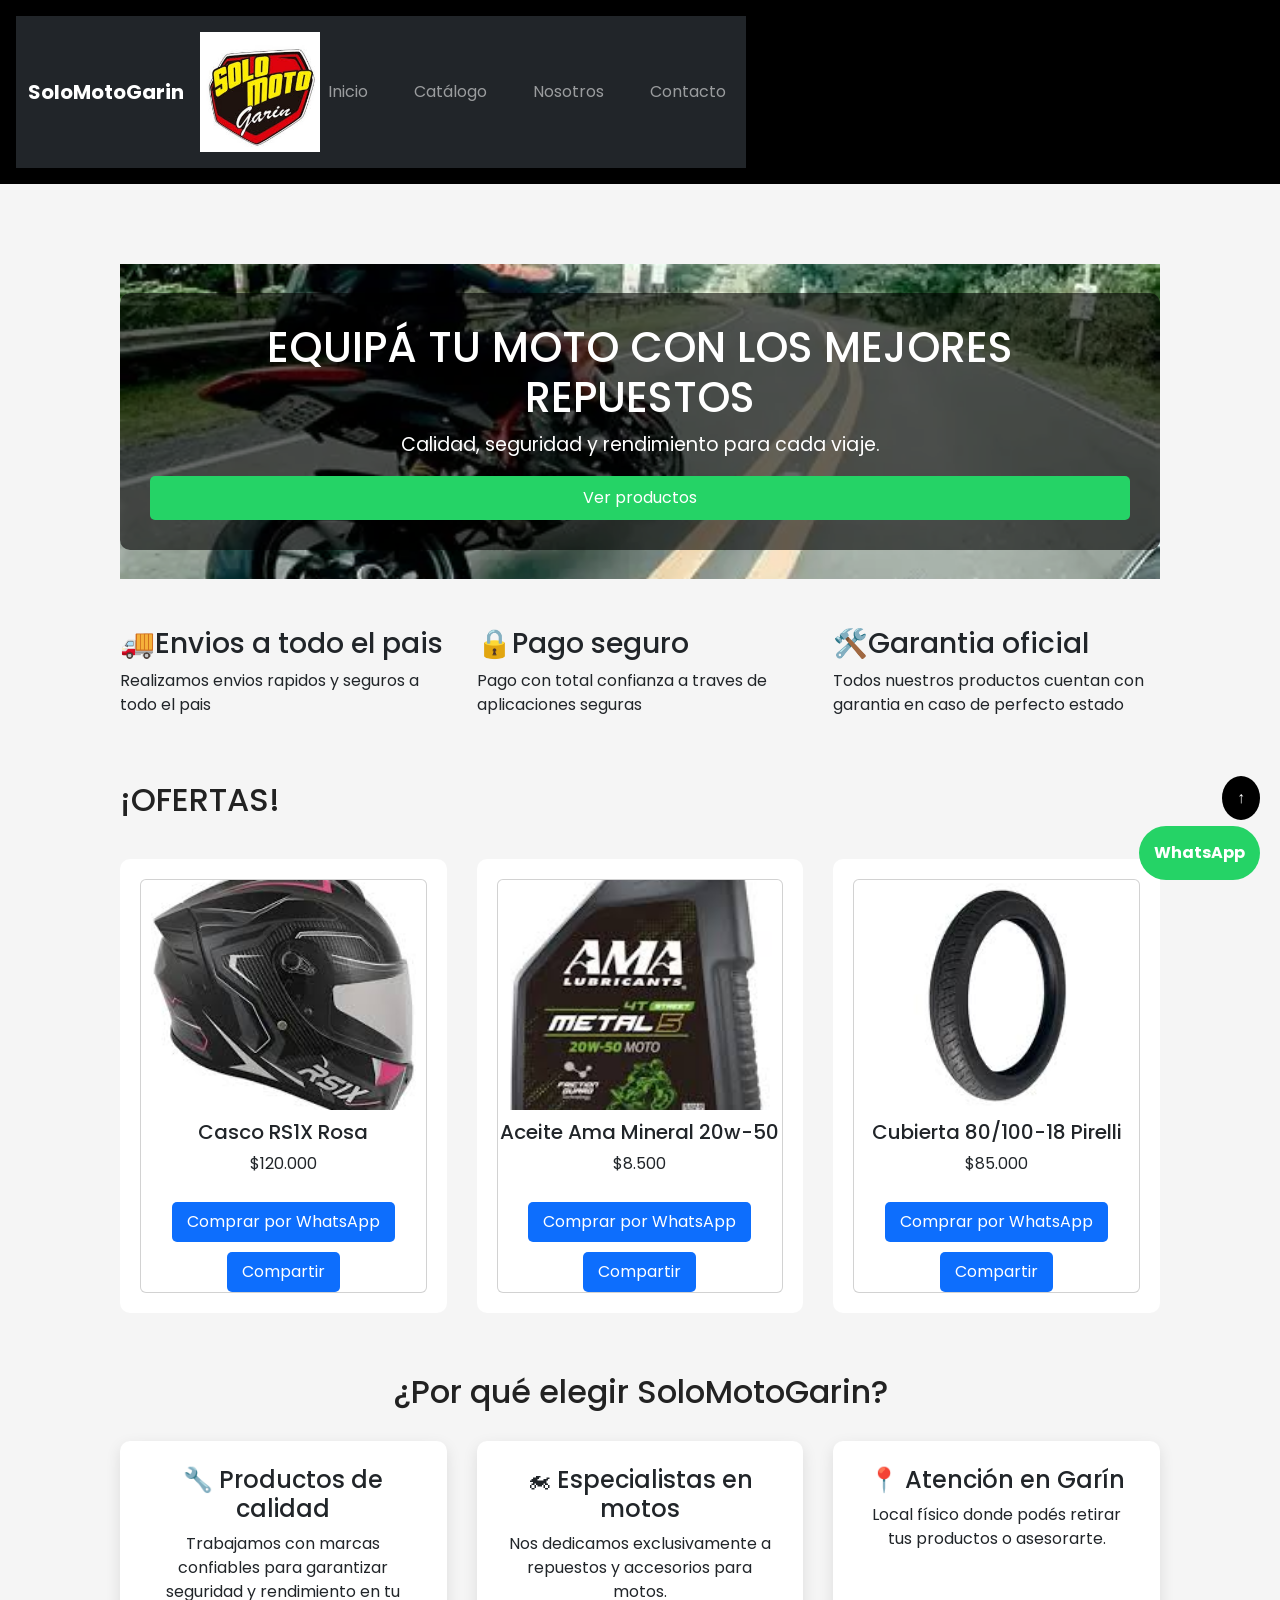
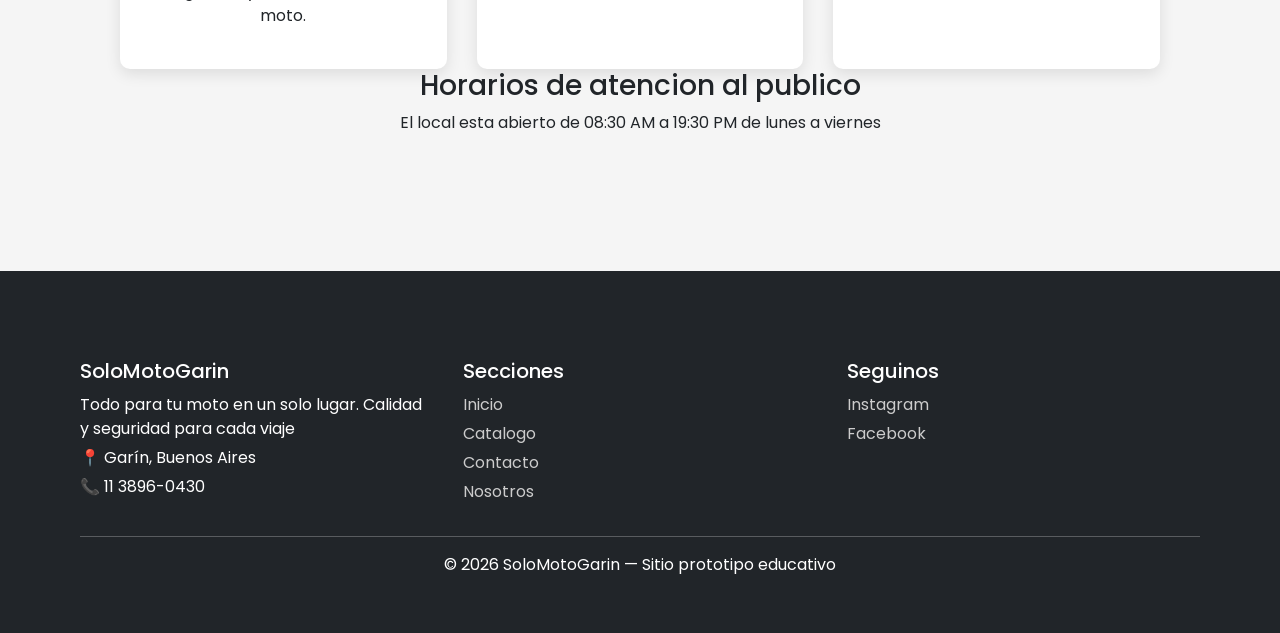
==== commit 4a9fc686: "arreglos css" ====
--- a/index.html
+++ b/index.html
@@ -228,7 +228,7 @@
             <div class="grid-3">
 
                 <!--Marca-->
-                <article class="col-md-4 mb-4">
+                <article>
 
                     <h5>SoloMotoGarin</h5>
                     <p>Todo para tu moto en un solo lugar. Calidad y seguridad para cada viaje</p>
@@ -253,7 +253,7 @@
                 </article>
 
                 <!--Redes sociales-->
-                <article class="col-md-4 mb-4">
+                <article>
 
                     <h5>Seguinos</h5>
                     <a href="https://www.instagram.com/solomotogarin/" class="footer-link" title="Visitar Instagram de SoloMotoGarin">Instagram</a>
--- a/css/main.css
+++ b/css/main.css
@@ -5,6 +5,13 @@
   }
 }
 
+@media(max-width:768px){
+    .grid-3{
+        grid-template-columns:1fr;
+        text-align:center;
+    }
+}
+
 .hero .hero-content h2 {
   font-size: 2rem;
 }
@@ -37,6 +44,34 @@
   color: white;
 }
 
+footer .grid-3 {
+  align-items: start;
+  text-align: left;
+}
+
+footer h5 {
+  margin-bottom: 10px;
+}
+
+footer p {
+  margin-bottom: 5px;
+}
+
+footer a {
+  display: block;
+  color: #ccc;
+  text-decoration: none;
+  margin-bottom: 5px;
+}
+
+footer a:hover {
+  color: white;
+}
+
+footer {
+  padding: 40px 20px;
+}
+
 /* PRODUCTOS */
 
 .productos {
@@ -62,6 +97,11 @@
   text-align: center;
   padding: 20px;
   margin-top: 40px;
+}
+
+footer .grid-3 {
+    align-items: start;
+    text-align: left;
 }
 
 /* VENTAJAS */
@@ -279,7 +319,6 @@
   display: grid;
   grid-template-columns: repeat(3, 1fr);
   gap: 30px;
-  text-align: center;
 }
 
 .boton {
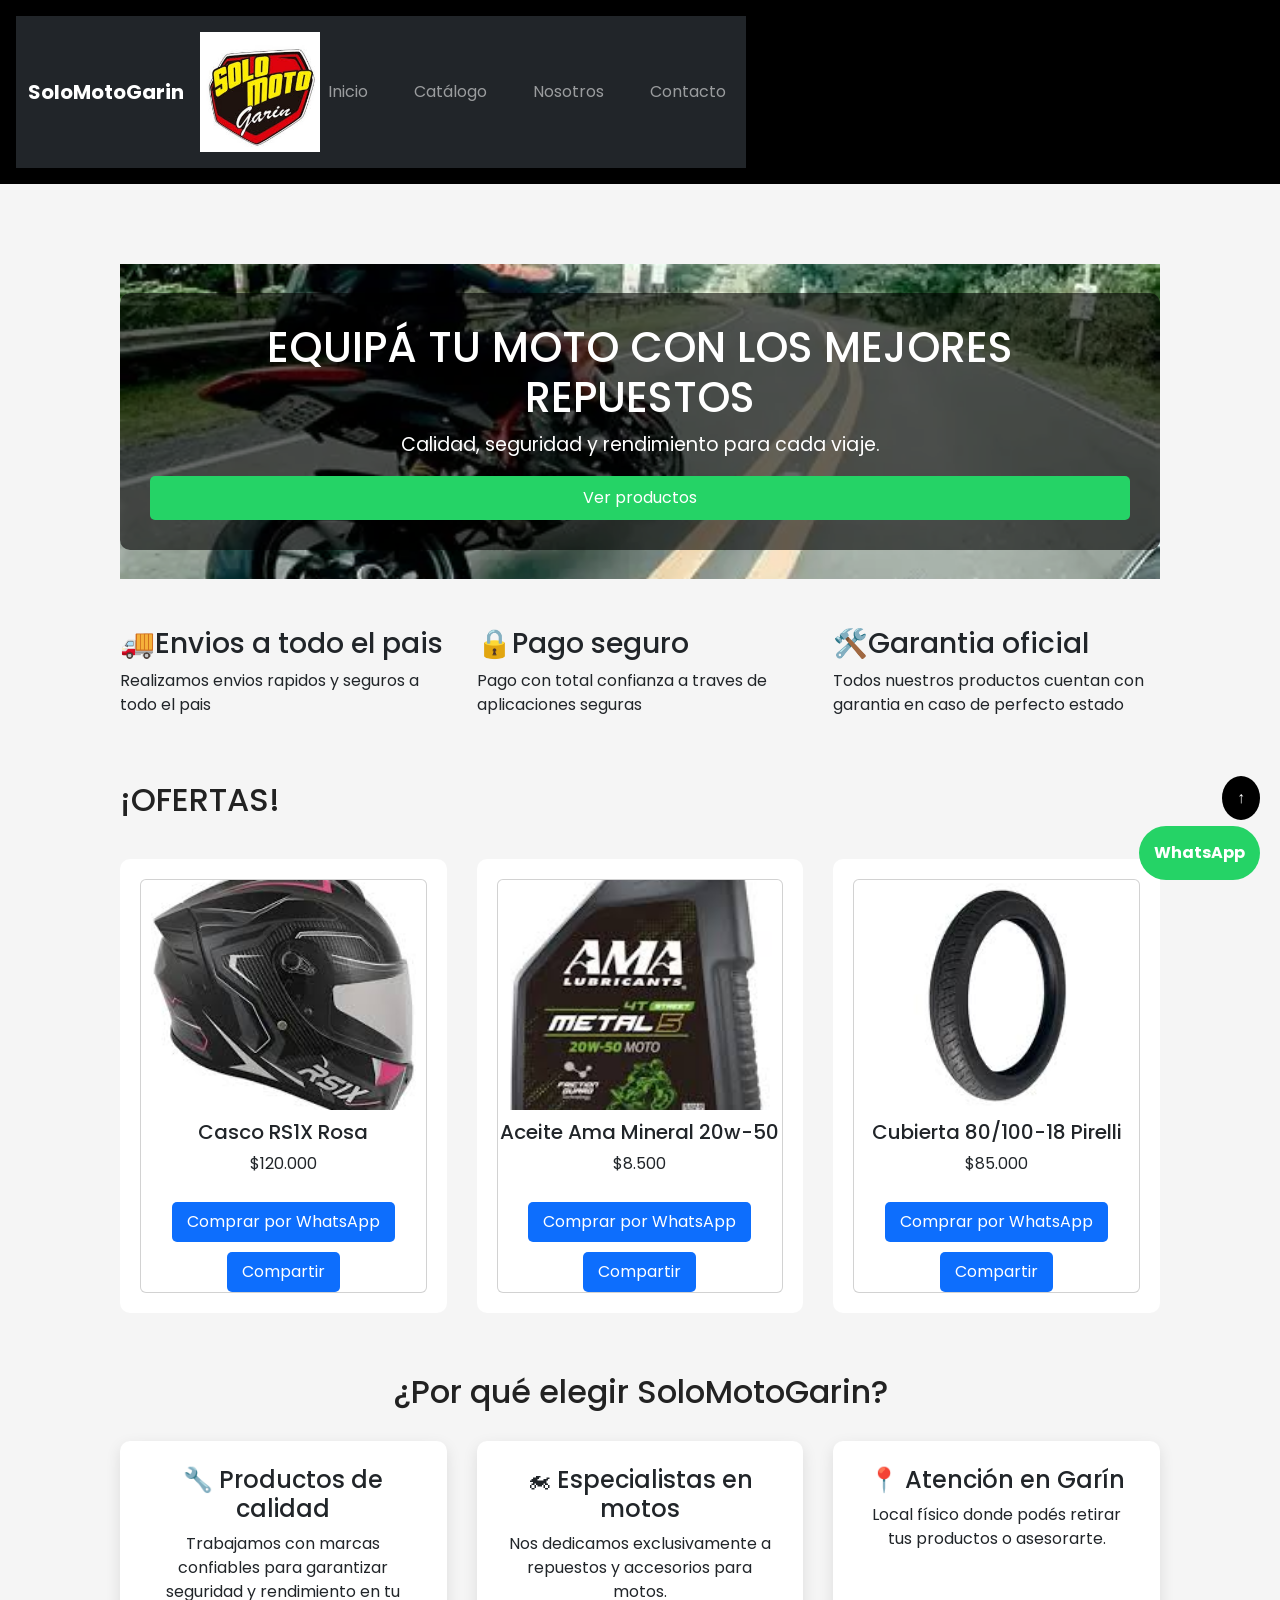
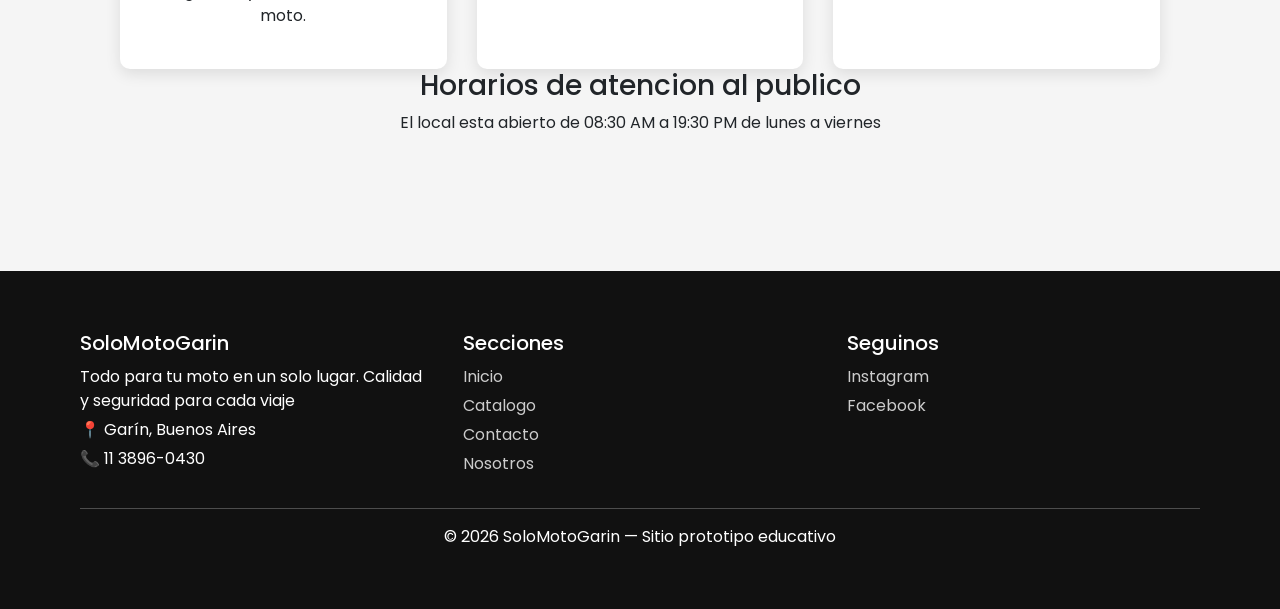
==== commit b1aafa13: "arreglos css" ====
--- a/index.html
+++ b/index.html
@@ -221,7 +221,7 @@
     </main>
 
     <!--pie de la pagina-->
-    <footer class="bg-dark text-white pt-5 pb-3">
+    <footer>
 
         <div class="contenedor">
 
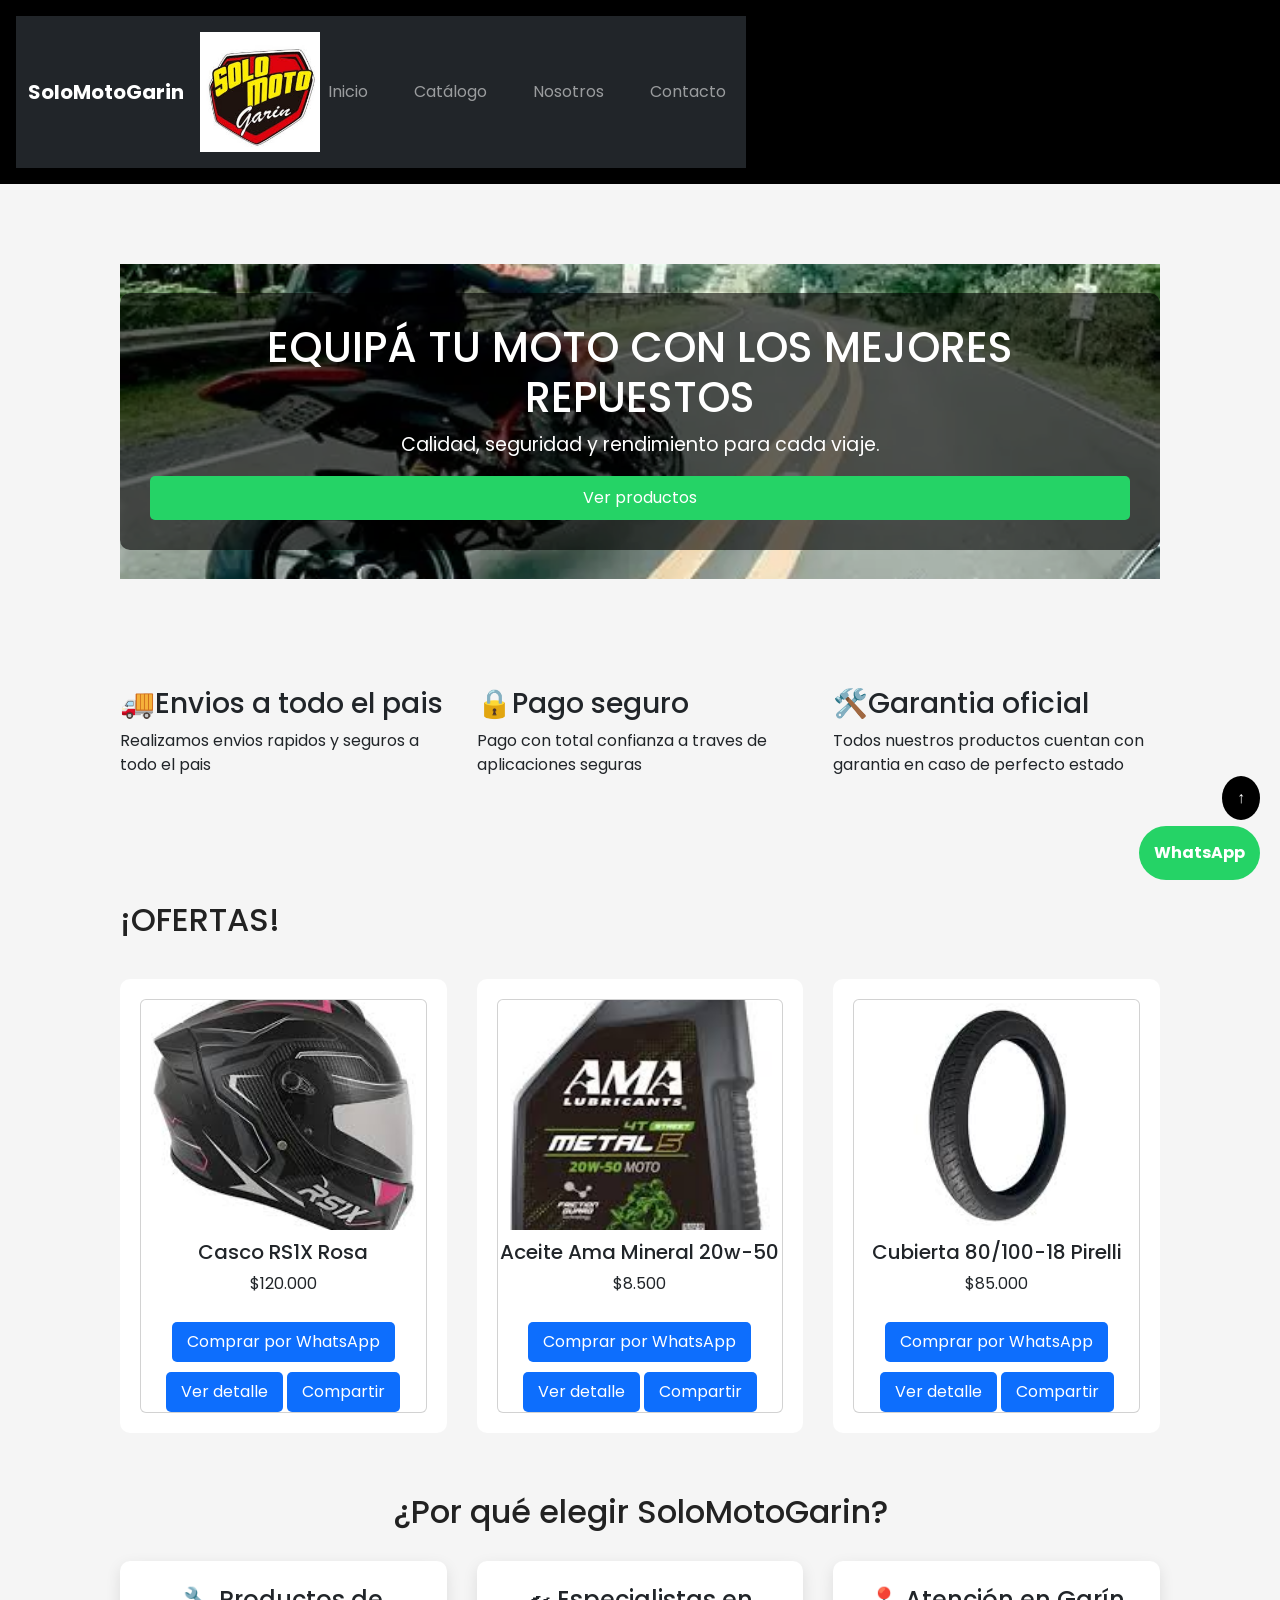
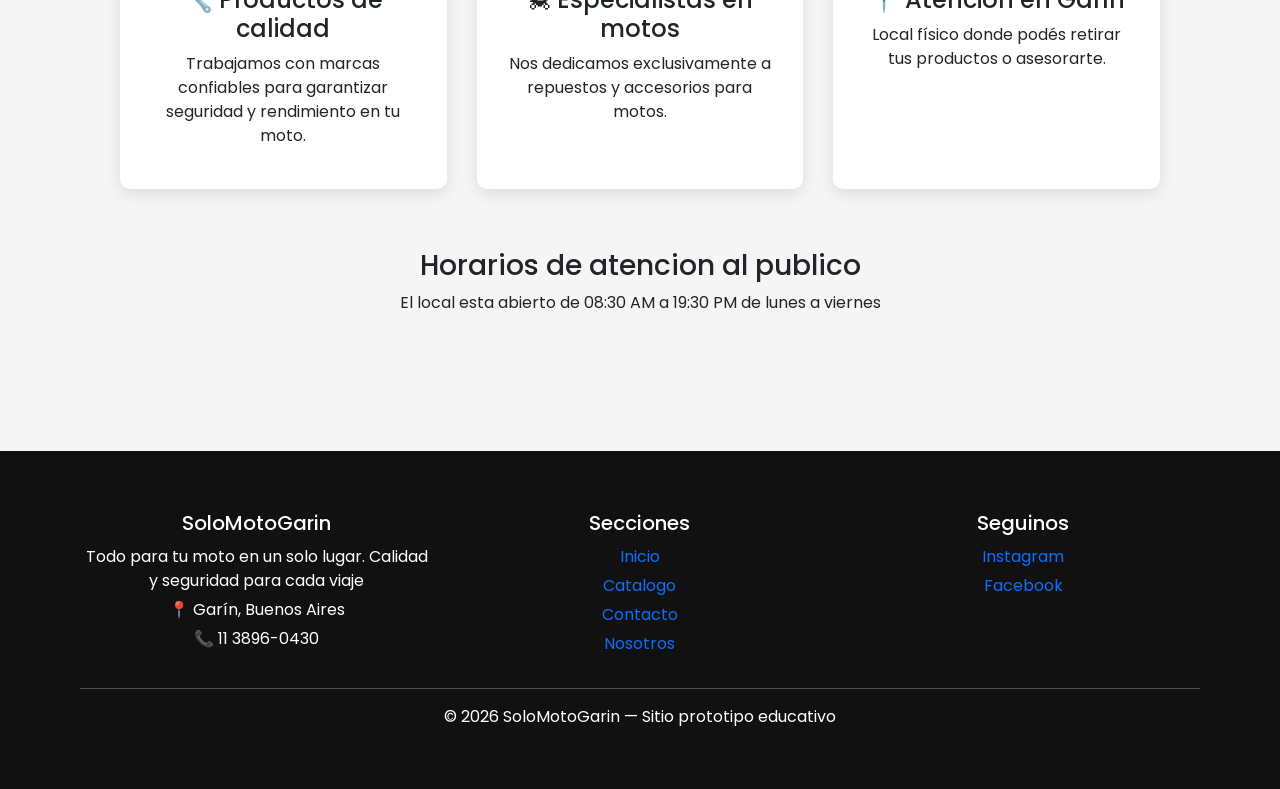
==== commit 6cbc7979: "nueva pagina" ====
--- a/index.html
+++ b/index.html
@@ -132,6 +132,7 @@
                         <p>$120.000</p>
                         <!--boton para comprar-->
                         <a href="https://wa.me/5491138960430?text=Hola%20quiero%20comprar%20el%20casco%20RS11X" class="boton">Comprar por WhatsApp</a>
+                        <a href="./producto.html" class="boton">Ver detalle</a>
                         <a href="https://wa.me/?text=Mira este producto https://nicolasguirin.github.io/solomotogarin-web" class="boton">
                             Compartir
                         </a>
@@ -151,6 +152,7 @@
                         <h5>Aceite Ama Mineral 20w-50</h5>
                         <p>$8.500</p>
                         <a href="https://wa.me/5491138960430?text=Hola%20quiero%20comprar%20el%20aceite%20Ama%20mineral%2020w-50" class="boton">Comprar por WhatsApp</a>
+                        <a href="./producto.html" class="boton">Ver detalle</a>
                         <a href="https://wa.me/?text=Mira este producto https://nicolasguirin.github.io/solomotogarin-web" class="boton">
                             Compartir
                         </a>    
@@ -170,6 +172,7 @@
                         <h5>Cubierta 80/100-18 Pirelli</h5>
                         <p>$85.000</p>
                         <a href="https://wa.me/5491138960430?text=Hola%20quiero%20comprar%20la%20cubierta%2080/100-18%20Pirelli" class="boton">Comprar por WhatsApp</a>
+                        <a href="./producto.html" class="boton">Ver detalle</a>
                         <a href="https://wa.me/?text=Mira este producto https://nicolasguirin.github.io/solomotogarin-web" class="boton">
                             Compartir
                         </a>                        
--- a/css/main.css
+++ b/css/main.css
@@ -36,17 +36,19 @@
 .footer {
   font-size: 10px;
 }
-.footer a {
-  color: #ccc;
+
+footer a {
+  color: #0d6efd !important;
   text-decoration: none;
 }
+
+footer a:hover {
+  text-decoration: underline;
+}
+
 .footer a:hover {
   color: white;
-}
-
-footer .grid-3 {
-  align-items: start;
-  text-align: left;
+  text-decoration: underline;
 }
 
 footer h5 {
@@ -100,8 +102,20 @@
 }
 
 footer .grid-3 {
-    align-items: start;
-    text-align: left;
+  align-items: center;
+  text-align: center;
+}
+
+footer .grid-3 {
+  display: grid;
+  grid-template-columns: repeat(3, 1fr);
+  gap: 30px;
+  text-align: center;
+  align-items: start;
+}
+
+footer {
+  color: white;
 }
 
 /* VENTAJAS */
@@ -336,4 +350,52 @@
   display: block;
   margin: 0 auto;
   max-width: 120px;
+}
+
+h2 {
+  margin-bottom: 30px;
+}
+
+section {
+  margin-bottom: 60px;
+}
+
+.boton {
+  cursor: pointer;
+}
+
+.card:hover {
+  transform: scale(1.03);
+}
+
+.producto-detalle {
+  display: grid;
+  grid-template-columns: 1fr 1fr;
+  gap: 40px;
+  align-items: center;
+}
+
+.producto-img img {
+  width: 100%;
+  border-radius: 10px;
+}
+
+.producto-info h1 {
+  margin-bottom: 10px;
+}
+
+.precio {
+  font-size: 24px;
+  font-weight: bold;
+  margin-bottom: 15px;
+}
+
+.producto-info p {
+  margin-bottom: 20px;
+}
+
+@media(max-width:768px){
+  .producto-detalle{
+    grid-template-columns:1fr;
+  }
 }
